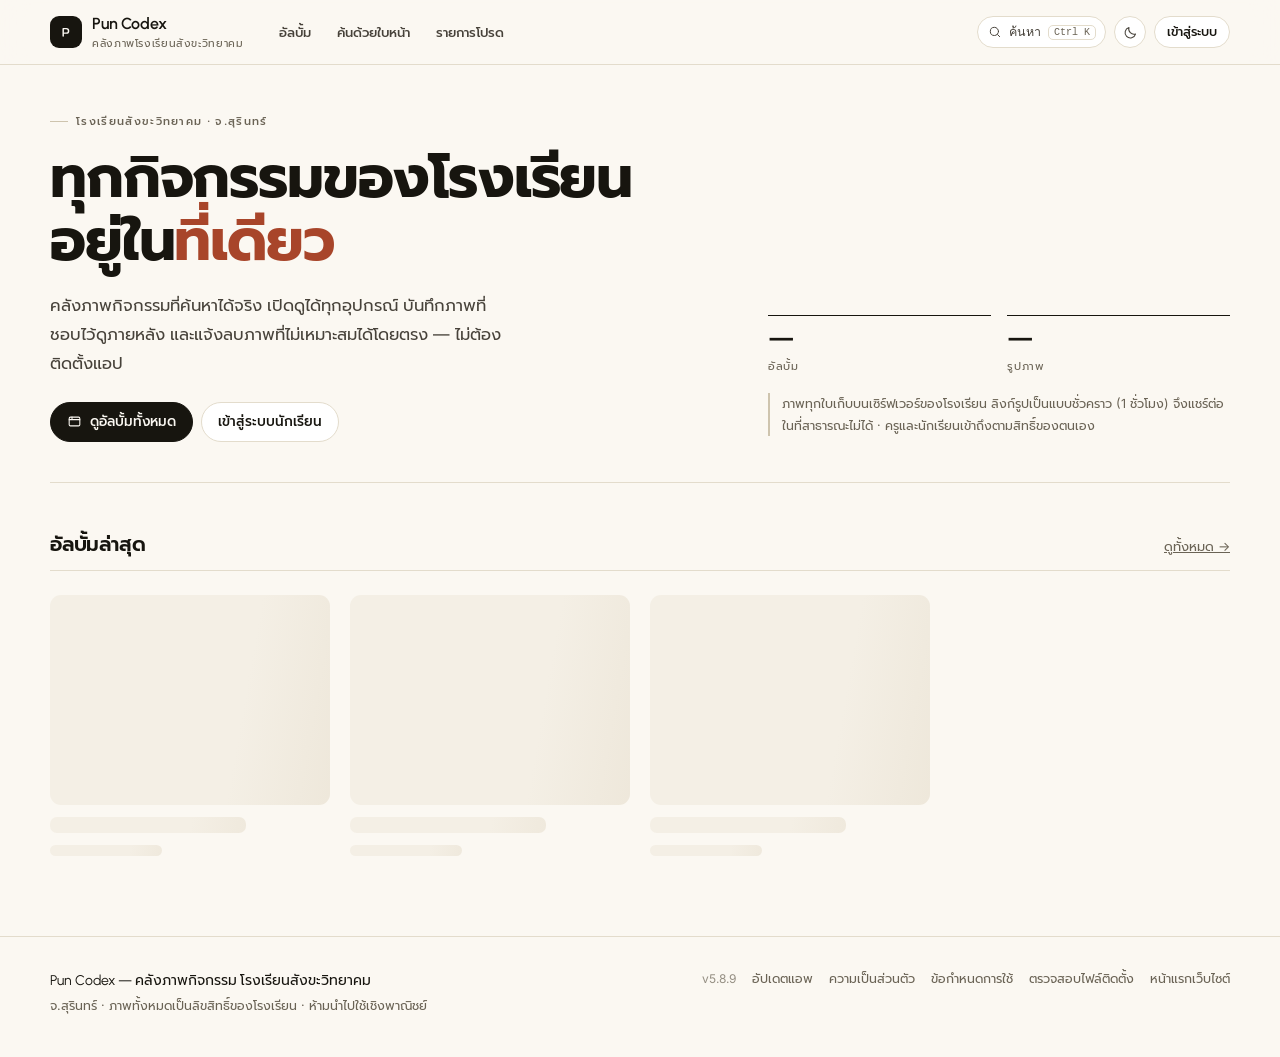
==== app/index.html @ 9fa66ddf "release: web app 5.8.9 - page index no longer mixes with the library index - PageMode reads and dele" ====
<!DOCTYPE html>
<html lang="th">
  <head>
    <meta charset="UTF-8" />
    <meta name="viewport" content="width=device-width, initial-scale=1.0, viewport-fit=cover" />
    <title>Pun Codex — คลังภาพกิจกรรม โรงเรียนสังขะวิทยาคม</title>
    <meta
      name="description"
      content="คลังภาพกิจกรรมของโรงเรียนสังขะวิทยาคม จ.สุรินทร์ — ดูอัลบั้ม ค้นหา บันทึกภาพโปรด และแจ้งลบภาพที่ไม่เหมาะสมได้จากเว็บ"
    />
    <meta name="theme-color" content="#17150f" />
    <link rel="manifest" href="./manifest.webmanifest" />
    <link rel="apple-touch-icon" href="./apple-touch-icon.png" />
    <meta name="apple-mobile-web-app-capable" content="yes" />
    <meta name="apple-mobile-web-app-status-bar-style" content="black-translucent" />
    <meta name="apple-mobile-web-app-title" content="Pun Codex" />
    <meta name="referrer" content="strict-origin-when-cross-origin" />
    <link
      rel="icon"
      href="data:image/svg+xml,%3Csvg xmlns='http://www.w3.org/2000/svg' viewBox='0 0 32 32'%3E%3Crect width='32' height='32' rx='8' fill='%2317150f'/%3E%3Cpath d='M10 22V10h5.5a4 4 0 0 1 0 8H12' stroke='%23fbf8f2' stroke-width='2.4' fill='none' stroke-linecap='round' stroke-linejoin='round'/%3E%3C/svg%3E"
    />
    <link rel="preconnect" href="https://fonts.googleapis.com" />
    <link rel="preconnect" href="https://fonts.gstatic.com" crossorigin />
    <link rel="preconnect" href="https://vnniykarguajyquamznz.supabase.co" />
    <link
      href="https://fonts.googleapis.com/css2?family=Inter:wght@400;500;600&family=Prompt:wght@400;500;600&family=Urbanist:wght@500;600;700&display=swap"
      rel="stylesheet"
    />
    <script type="module" crossorigin src="./assets/index-iJ0R9o9I.js"></script>
    <link rel="modulepreload" crossorigin href="./assets/vendor-BRnhmgIC.js">
    <link rel="modulepreload" crossorigin href="./assets/supabase-D5xPhma_.js">
    <link rel="stylesheet" crossorigin href="./assets/index-_y86llgP.css">
  </head>
  <body>
    <div id="boot" class="boot">
      <div class="boot-mark" aria-hidden="true">
        <svg width="26" height="26" viewBox="0 0 32 32" fill="none" stroke="currentColor" stroke-width="2.4" stroke-linecap="round" stroke-linejoin="round">
          <path d="M10 22V10h5.5a4 4 0 0 1 0 8H12" />
        </svg>
      </div>
      <p class="boot-label" role="status">กำลังเปิดคลังภาพ…</p>
    </div>
    <div id="root"></div>
    <noscript>
      <div style="max-width: 40rem; margin: 4rem auto; padding: 0 1.5rem; font-family: system-ui, sans-serif; line-height: 1.7">
        <h1 style="font-size: 1.4rem">ต้องเปิดใช้ JavaScript</h1>
        <p>คลังภาพนี้เป็นเว็บแอป ต้องเปิดใช้ JavaScript ในเบราว์เซอร์เพื่อดูอัลบั้มและรูปภาพ</p>
      </div>
    </noscript>
  </body>
</html>
---- app/assets/index-_y86llgP.css ----
:root{--font-sans: "Inter", "Prompt", system-ui, -apple-system, sans-serif;--font-serif: "Urbanist", "Prompt", system-ui, -apple-system, sans-serif;--font-mono: "Inter", "Prompt", ui-monospace, SFMono-Regular, monospace;--paper: #fbf8f2;--paper-2: #f4efe5;--paper-3: #ece5d7;--panel: #ffffff;--ink: #17150f;--ink-soft: #47423a;--ink-muted: #6a6355;--line: #e3dccc;--line-strong: #cec4ae;--clay: #a8452a;--clay-soft: #f7e8e1;--clay-ink: #fff8f4;--pine: #1e5a48;--pine-soft: #e3efe9;--gold: #9a7320;--gold-soft: #f6eed6;--danger: #a3372b;--danger-soft: #f9e6e2;--ok: #2f6b4f;--ok-soft: #e4f0e8;--r-xs: 4px;--r-sm: 7px;--r-md: 11px;--r-lg: 16px;--r-xl: 24px;--r-full: 999px;--s-1: 4px;--s-2: 8px;--s-3: 12px;--s-4: 16px;--s-5: 20px;--s-6: 24px;--s-8: 32px;--s-10: 40px;--s-12: 48px;--s-16: 64px;--s-20: 80px;--dur-fast: .12s;--dur-base: .22s;--dur-slow: .38s;--ease: cubic-bezier(.22, 1, .36, 1);--shadow-sm: 0 1px 2px rgba(23, 21, 15, .06);--shadow-md: 0 10px 30px -22px rgba(23, 21, 15, .5);--shadow-lg: 0 30px 70px -40px rgba(23, 21, 15, .55);--measure: 62ch;--shell: 1180px}[data-theme=dark]{--paper: #12110e;--paper-2: #191813;--paper-3: #211f19;--panel: #1b1a15;--ink: #f4f0e6;--ink-soft: #c9c2b3;--ink-muted: #948c7c;--line: #2c2a23;--line-strong: #3d3a30;--clay: #e08a6c;--clay-soft: #2a1d17;--clay-ink: #17150f;--pine: #82c3a9;--pine-soft: #16241d;--gold: #d8b265;--gold-soft: #241f11;--danger: #ef8f7f;--danger-soft: #2a1715;--ok: #82c3a9;--ok-soft: #16241d;--shadow-sm: 0 1px 2px rgba(0, 0, 0, .5);--shadow-md: 0 10px 30px -22px rgba(0, 0, 0, .8);--shadow-lg: 0 30px 70px -40px rgba(0, 0, 0, .9)}*,*:before,*:after{box-sizing:border-box}html{-webkit-text-size-adjust:100%}body{margin:0;background:var(--paper);color:var(--ink);font:400 15px/1.65 var(--font-sans);-webkit-font-smoothing:antialiased;text-rendering:optimizeLegibility}::selection{background:var(--clay);color:var(--clay-ink)}.boot{position:fixed;top:0;right:0;bottom:0;left:0;z-index:90;display:grid;place-content:center;justify-items:center;gap:var(--s-4);background:var(--paper);transition:opacity var(--dur-base) var(--ease)}.boot[hidden]{display:none}.boot-mark{display:grid;place-items:center;width:46px;height:46px;border-radius:13px;background:var(--ink);color:var(--paper)}.boot-label{margin:0;font:400 12.5px var(--font-mono);letter-spacing:.04em;color:var(--ink-muted)}@media(prefers-reduced-motion:reduce){*,*:before,*:after{animation-duration:.001ms!important;animation-iteration-count:1!important;transition-duration:.001ms!important;scroll-behavior:auto!important}}.shell{display:flex;flex-direction:column;min-height:100vh;min-height:100dvh}.wrap{width:min(var(--shell),100% - 56px);margin-inline:auto}@media(max-width:700px){.wrap{width:min(var(--shell),100% - 32px)}}.topbar{position:sticky;top:0;z-index:40;background:color-mix(in srgb,var(--paper) 88%,transparent);-webkit-backdrop-filter:blur(14px) saturate(140%);backdrop-filter:blur(14px) saturate(140%);border-bottom:1px solid var(--line)}.topbar-inner{display:flex;align-items:center;gap:var(--s-6);height:64px}.brand{display:inline-flex;align-items:center;gap:10px;text-decoration:none;color:inherit;flex-shrink:0}.brand-mark{display:grid;place-items:center;width:32px;height:32px;border-radius:9px;background:var(--ink);color:var(--paper);flex-shrink:0}.brand-text{display:grid;line-height:1.1}.brand-name{font:600 16px var(--font-serif);letter-spacing:-.01em}.brand-sub{font:400 10.5px var(--font-mono);letter-spacing:.06em;text-transform:uppercase;color:var(--ink-muted);margin-top:3px}.nav{display:flex;align-items:center;gap:var(--s-1);min-width:0;overflow-x:auto;scrollbar-width:none}.nav::-webkit-scrollbar{display:none}.nav-link{display:inline-flex;align-items:center;gap:6px;height:34px;padding:0 11px;border-radius:var(--r-full);color:var(--ink-soft);text-decoration:none;font:500 13px var(--font-sans);white-space:nowrap;transition:background var(--dur-fast) var(--ease),color var(--dur-fast) var(--ease)}.nav-link:hover{background:var(--paper-2);color:var(--ink)}.nav-link[aria-current=page]{background:var(--paper-3);color:var(--ink)}.topbar-actions{display:flex;align-items:center;gap:var(--s-2);margin-left:auto;flex-shrink:0}.account-chip{display:inline-flex;align-items:center;gap:8px;height:32px;padding:0 4px 0 10px;border:1px solid var(--line);border-radius:var(--r-full);background:var(--panel);font:500 12.5px var(--font-sans);color:var(--ink-soft);text-decoration:none;max-width:210px}.account-chip>span{overflow:hidden;text-overflow:ellipsis;white-space:nowrap}.account-chip b{font-weight:600;color:var(--ink)}@media(max-width:860px){.topbar-inner{height:56px;gap:var(--s-3)}.brand-sub{display:none}.account-chip>span{display:none}.account-chip{padding:0;width:32px;justify-content:center}}.btn{display:inline-flex;align-items:center;justify-content:center;gap:7px;height:38px;padding:0 15px;border:1px solid var(--line-strong);border-radius:var(--r-sm);background:var(--panel);color:var(--ink);font:500 13.5px var(--font-sans);text-decoration:none;cursor:pointer;white-space:nowrap;transition:background var(--dur-fast) var(--ease),border-color var(--dur-fast) var(--ease),transform var(--dur-fast) var(--ease)}.btn:hover{background:var(--paper-2);border-color:var(--ink-muted)}.btn:focus-visible{outline:2px solid var(--clay);outline-offset:2px}.btn.primary:hover{background:#2a271d;border-color:#2a271d}[data-theme=dark] .btn.primary:hover{background:#e6e0d2}.btn.clay{background:var(--clay);border-color:var(--clay);color:var(--clay-ink)}.btn.clay:hover{filter:brightness(1.06)}.btn.danger{color:var(--danger);border-color:color-mix(in srgb,var(--danger) 45%,var(--line));background:var(--panel)}.btn.danger:hover{background:var(--danger-soft)}.btn.ghost{border-color:transparent;background:transparent;color:var(--ink-soft)}.btn.ghost:hover{background:var(--paper-2);color:var(--ink)}.btn.sm{height:30px;padding:0 10px;font-size:12.5px}.btn[disabled]{opacity:.5;cursor:not-allowed;transform:none}.icon-btn{display:inline-grid;place-items:center;width:32px;height:32px;border:1px solid var(--line);border-radius:var(--r-full);background:var(--panel);color:var(--ink-soft);cursor:pointer;transition:background var(--dur-fast) var(--ease),color var(--dur-fast) var(--ease)}.icon-btn:hover{background:var(--paper-2);color:var(--ink)}.icon-btn:focus-visible{outline:2px solid var(--clay);outline-offset:2px}.page{flex:1;padding:var(--s-10) 0 var(--s-20)}@media(max-width:700px){.page{padding:var(--s-6) 0 var(--s-12)}}.eyebrow{display:inline-flex;align-items:center;gap:8px;font:500 11px var(--font-mono);letter-spacing:.12em;text-transform:uppercase;color:var(--ink-muted)}.eyebrow:before{content:"";width:18px;height:1px;background:var(--line-strong)}h1,h2,h3,h4{font-family:var(--font-serif);font-weight:600;letter-spacing:-.01em;margin:0}h1{font-size:clamp(30px,4.6vw,46px);line-height:1.16}h2{font-size:clamp(22px,2.6vw,28px);line-height:1.24}h3{font-size:18px}p{margin:0}.lede{max-width:var(--measure);font-size:16px;line-height:1.75;color:var(--ink-soft)}.muted{color:var(--ink-muted)}.mono{font-family:var(--font-mono);font-size:12px}.rule{height:1px;background:var(--line);border:0;margin:0}a{color:inherit}.breadcrumb{display:flex;align-items:center;gap:7px;font:400 12px var(--font-mono);color:var(--ink-muted);margin-bottom:var(--s-5);flex-wrap:wrap}.breadcrumb a{color:var(--ink-muted);text-decoration:none}.breadcrumb a:hover{color:var(--ink);text-decoration:underline;text-underline-offset:3px}.breadcrumb span[aria-hidden]{opacity:.55}.page-head{display:grid;gap:var(--s-4);margin-bottom:var(--s-8)}.page-head .lede{font-size:15px}.page-head-row{display:flex;align-items:flex-end;justify-content:space-between;gap:var(--s-5);flex-wrap:wrap}.section{margin-top:var(--s-12)}.section-head{display:flex;align-items:baseline;justify-content:space-between;gap:var(--s-4);padding-bottom:var(--s-3);border-bottom:1px solid var(--line);margin-bottom:var(--s-6)}.section-head h2{font-size:20px}.section-sub{font-size:13px;color:var(--ink-muted)}.hero{display:grid;grid-template-columns:minmax(0,1.45fr) minmax(0,1fr);gap:var(--s-12);align-items:end;padding-bottom:var(--s-10);border-bottom:1px solid var(--line)}@media(max-width:900px){.hero{grid-template-columns:1fr;gap:var(--s-8);align-items:start}}.hero-title{margin:var(--s-4) 0 var(--s-5);font-size:clamp(34px,5.4vw,58px);line-height:1.08;letter-spacing:-.02em}.hero-title em{font-style:normal;color:var(--clay)}.hero-lede{max-width:46ch;font-size:16.5px;line-height:1.75;color:var(--ink-soft)}.hero-actions{display:flex;flex-wrap:wrap;gap:var(--s-2);margin-top:var(--s-6)}.hero-meta{display:grid;gap:var(--s-4);padding-bottom:6px}.stat-row{display:grid;grid-template-columns:repeat(2,1fr);gap:var(--s-4)}.stat{border-top:1px solid var(--ink);padding-top:var(--s-2)}.stat b{display:block;font:600 26px var(--font-serif);line-height:1.1}.stat span{font:400 11px var(--font-mono);letter-spacing:.07em;text-transform:uppercase;color:var(--ink-muted)}.hero-note{font-size:12.5px;line-height:1.7;color:var(--ink-muted);border-left:2px solid var(--line-strong);padding-left:var(--s-3)}.album-grid{display:grid;grid-template-columns:repeat(auto-fill,minmax(268px,1fr));gap:var(--s-6) var(--s-5)}@media(max-width:620px){.album-grid{grid-template-columns:repeat(auto-fill,minmax(150px,1fr));gap:var(--s-5) var(--s-3)}}.album-card{display:grid;gap:var(--s-3);text-decoration:none;color:inherit;border:0;padding:0;background:none;text-align:left;cursor:pointer;font:inherit}.album-cover{position:relative;display:block;aspect-ratio:4 / 3;border-radius:var(--r-md);overflow:hidden;background:var(--paper-2);border:1px solid var(--line);transition:transform var(--dur-base) var(--ease),box-shadow var(--dur-base) var(--ease)}.album-card:hover .album-cover{transform:translateY(-3px);box-shadow:var(--shadow-md)}.album-cover img{width:100%;height:100%;object-fit:cover;display:block}.album-cover .cover-empty{position:absolute;top:0;right:0;bottom:0;left:0;display:grid;place-items:center;gap:6px;color:var(--ink-muted);font:400 11px var(--font-mono);background:repeating-linear-gradient(-45deg,transparent 0 9px,color-mix(in srgb,var(--line) 55%,transparent) 9px 10px)}.album-card:focus-visible{outline:none}.album-card:focus-visible .album-cover{outline:2px solid var(--clay);outline-offset:3px}.album-body{display:grid;gap:3px}.album-title{font:500 16.5px/1.4 var(--font-serif);color:var(--ink)}.album-meta{font:400 11.5px var(--font-mono);color:var(--ink-muted);display:flex;gap:8px;align-items:center;flex-wrap:wrap}.album-meta .dot{width:3px;height:3px;border-radius:50%;background:currentColor;opacity:.6}.badge{display:inline-flex;align-items:center;gap:5px;height:21px;padding:0 8px;border-radius:var(--r-full);border:1px solid var(--line-strong);font:500 10.5px var(--font-mono);letter-spacing:.04em;text-transform:uppercase;color:var(--ink-soft);background:var(--paper);white-space:nowrap}.badge.draft{color:var(--gold);border-color:color-mix(in srgb,var(--gold) 40%,var(--line));background:var(--gold-soft)}.badge.ok{color:var(--ok);border-color:color-mix(in srgb,var(--ok) 35%,var(--line));background:var(--ok-soft)}.badge.pending{color:var(--gold);border-color:color-mix(in srgb,var(--gold) 40%,var(--line));background:var(--gold-soft)}.badge.rejected{color:var(--danger);border-color:color-mix(in srgb,var(--danger) 35%,var(--line));background:var(--danger-soft)}.badge.hidden{color:var(--ink-muted)}.photo-grid{display:grid;grid-template-columns:repeat(auto-fill,minmax(232px,1fr));gap:10px}@media(max-width:620px){.photo-grid{grid-template-columns:repeat(auto-fill,minmax(140px,1fr));gap:6px}}.photo-tile{position:relative;display:block;width:100%;padding:0;border:1px solid var(--line);border-radius:var(--r-sm);overflow:hidden;background:var(--paper-2);cursor:zoom-in;aspect-ratio:4 / 3}.photo-tile.tall{aspect-ratio:3 / 4}.photo-tile img{width:100%;height:100%;object-fit:cover;display:block;opacity:0;transition:opacity var(--dur-slow) var(--ease),transform var(--dur-slow) var(--ease)}.photo-tile img.loaded{opacity:1}.photo-tile:hover img{transform:scale(1.025)}.photo-tile:focus-visible{outline:2px solid var(--clay);outline-offset:2px}.photo-tile .ph{position:absolute;top:0;right:0;bottom:0;left:0;display:grid;place-items:center;color:var(--ink-muted);font:400 11px var(--font-mono);background:linear-gradient(100deg,var(--paper-2) 30%,var(--paper-3) 50%,var(--paper-2) 70%);background-size:240% 100%;animation:shimmer 1.8s linear infinite}.photo-tile.hidden-photo{opacity:.55}.photo-tile .tile-flag{position:absolute;top:7px;left:7px;z-index:2}@keyframes shimmer{0%{background-position:130% 0}to{background-position:-30% 0}}.grid-actions{display:flex;align-items:center;gap:var(--s-2);flex-wrap:wrap}.toolbar{display:flex;align-items:center;gap:var(--s-3);padding:var(--s-3) 0;border-top:1px solid var(--line);border-bottom:1px solid var(--line);margin-bottom:var(--s-5);flex-wrap:wrap}.toolbar .spacer{flex:1}.empty{display:grid;justify-items:center;gap:var(--s-3);text-align:center;padding:var(--s-16) var(--s-6);border:1px dashed var(--line-strong);border-radius:var(--r-lg);background:color-mix(in srgb,var(--paper-2) 55%,transparent)}.empty-icon{display:grid;place-items:center;width:46px;height:46px;border-radius:var(--r-full);background:var(--paper);border:1px solid var(--line);color:var(--ink-muted)}.empty-title{font:600 19px var(--font-serif)}.empty-text{max-width:44ch;font-size:13.5px;line-height:1.7;color:var(--ink-muted)}.empty .row{margin-top:var(--s-2)}.error-box{display:grid;gap:var(--s-2);padding:var(--s-4);border:1px solid color-mix(in srgb,var(--danger) 40%,var(--line));border-radius:var(--r-md);background:var(--danger-soft);color:var(--ink);font-size:13.5px}.error-box b{font-weight:600}.skeleton{border-radius:var(--r-sm);background:linear-gradient(100deg,var(--paper-2) 30%,var(--paper-3) 50%,var(--paper-2) 70%);background-size:240% 100%;animation:shimmer 1.8s linear infinite}.skeleton-grid{display:grid;grid-template-columns:repeat(auto-fill,minmax(268px,1fr));gap:var(--s-6) var(--s-5)}.skeleton-card{display:grid;gap:var(--s-3)}.skeleton-card .skeleton:first-child{aspect-ratio:4 / 3;border-radius:var(--r-md)}.skeleton-card .skeleton:nth-child(2){height:16px;width:70%}.skeleton-card .skeleton:nth-child(3){height:11px;width:40%}.loading-inline{display:inline-flex;align-items:center;gap:8px;font:400 12px var(--font-mono);color:var(--ink-muted)}.spinner{width:13px;height:13px;border-radius:50%;border:1.6px solid var(--line-strong);border-top-color:var(--ink);animation:spin .75s linear infinite}@keyframes spin{to{transform:rotate(360deg)}}.viewer{position:fixed;top:0;right:0;bottom:0;left:0;z-index:80;display:flex;flex-direction:column;background:#0a0a08f0;color:#f4f0e6;animation:viewer-in var(--dur-base) var(--ease)}@keyframes viewer-in{0%{opacity:0}}.viewer-bar{display:flex;align-items:center;gap:var(--s-3);padding:10px 14px;border-bottom:1px solid rgba(255,255,255,.1);flex-shrink:0}.viewer-title{font:400 12px var(--font-mono);color:#f4f0e6b8;overflow:hidden;text-overflow:ellipsis;white-space:nowrap}.viewer-bar .spacer{flex:1}.viewer-btn{display:inline-flex;align-items:center;gap:6px;height:32px;padding:0 11px;border:1px solid rgba(255,255,255,.18);border-radius:var(--r-full);background:#ffffff0f;color:#f4f0e6;font:500 12.5px var(--font-sans);cursor:pointer;white-space:nowrap;transition:background var(--dur-fast) var(--ease)}.viewer-btn:hover{background:#ffffff24}.viewer-btn:focus-visible{outline:2px solid var(--clay);outline-offset:2px}.viewer-btn[aria-pressed=true]{background:var(--clay);border-color:var(--clay);color:var(--clay-ink)}.viewer-stage{position:relative;flex:1;min-height:0;display:grid;place-items:center;padding:18px}.viewer-stage img{max-width:100%;max-height:100%;object-fit:contain;border-radius:3px;box-shadow:0 40px 90px -50px #000000e6}.viewer-stage .loading-inline{color:#f4f0e699}.viewer-nav{position:absolute;top:50%;transform:translateY(-50%);z-index:2;display:grid;place-items:center;width:42px;height:42px;border-radius:50%;border:1px solid rgba(255,255,255,.18);background:#0006;color:#fff;cursor:pointer;transition:background var(--dur-fast) var(--ease)}.viewer-nav:hover{background:#ffffff29}.viewer-nav.prev{left:12px}.viewer-nav.next{right:12px}.viewer-caption{padding:10px 14px 16px;display:flex;gap:var(--s-4);align-items:center;justify-content:center;flex-wrap:wrap;font:400 12px var(--font-mono);color:#f4f0e6a8;flex-shrink:0}@media(max-width:700px){.viewer-nav{width:34px;height:34px}.viewer-btn span.label{display:none}.viewer-btn{width:34px;padding:0;justify-content:center}}.modal-backdrop{position:fixed;top:0;right:0;bottom:0;left:0;z-index:70;display:grid;place-items:center;padding:var(--s-5);background:#12110d80;animation:fade-in var(--dur-fast) var(--ease)}@keyframes fade-in{0%{opacity:0}}.modal{width:min(520px,100%);max-height:min(86vh,720px);overflow:auto;background:var(--panel);border:1px solid var(--line-strong);border-radius:var(--r-lg);box-shadow:var(--shadow-lg);animation:modal-in var(--dur-base) var(--ease)}@keyframes modal-in{0%{opacity:0;transform:translateY(10px) scale(.99)}}.modal-head{display:flex;align-items:flex-start;gap:var(--s-3);padding:var(--s-5) var(--s-5) var(--s-3)}.modal-head h3{font-size:19px}.modal-head .spacer{flex:1}.modal-body{padding:0 var(--s-5) var(--s-4);display:grid;gap:var(--s-4)}.modal-foot{display:flex;justify-content:flex-end;gap:var(--s-2);padding:var(--s-4) var(--s-5) var(--s-5);border-top:1px solid var(--line)}.form{display:grid;gap:var(--s-4)}.field{display:grid;gap:6px}.field>label,.field-label{font:500 11px var(--font-mono);letter-spacing:.08em;text-transform:uppercase;color:var(--ink-muted)}.field input,.field select,.field textarea,.input{width:100%;min-height:40px;padding:9px 12px;border:1px solid var(--line-strong);border-radius:var(--r-sm);background:var(--panel);color:var(--ink);font:400 14px var(--font-sans);transition:border-color var(--dur-fast) var(--ease),box-shadow var(--dur-fast) var(--ease)}.field textarea{min-height:88px;resize:vertical;line-height:1.6}.field input:focus,.field select:focus,.field textarea:focus,.input:focus{outline:none;border-color:var(--ink);box-shadow:0 0 0 3px color-mix(in srgb,var(--ink) 8%,transparent)}.field input::placeholder,.field textarea::placeholder{color:var(--ink-muted);opacity:.8}.field input[aria-invalid=true],.field textarea[aria-invalid=true]{border-color:var(--danger)}.hint{font-size:12px;color:var(--ink-muted);line-height:1.6}.error-text{font-size:12.5px;color:var(--danger);font-weight:500}.form-row{display:grid;grid-template-columns:repeat(2,minmax(0,1fr));gap:var(--s-3)}@media(max-width:560px){.form-row{grid-template-columns:1fr}}.switch{display:flex;align-items:flex-start;gap:10px;font-size:13.5px;color:var(--ink-soft);cursor:pointer}.switch input{width:17px;height:17px;margin-top:2px;accent-color:var(--clay)}.search-input{position:relative;flex:1;min-width:180px}.search-input-wide{position:static}.search-input input{width:100%;height:38px;padding:0 12px 0 34px;border:1px solid var(--line-strong);border-radius:var(--r-full);background:var(--panel);color:var(--ink);font:400 13.5px var(--font-sans)}.search-input input:focus{outline:none;border-color:var(--ink);box-shadow:0 0 0 3px color-mix(in srgb,var(--ink) 8%,transparent)}.search-input svg{position:absolute;left:11px;top:11px;width:15px;height:15px;color:var(--ink-muted);pointer-events:none}.auth{display:grid;grid-template-columns:minmax(0,1fr) minmax(0,420px);gap:var(--s-16);align-items:start;padding-top:var(--s-6)}@media(max-width:900px){.auth{grid-template-columns:1fr;gap:var(--s-8)}}.auth-aside{display:grid;gap:var(--s-5);max-width:46ch}.auth-aside h1{font-size:clamp(30px,4vw,42px)}.auth-points{display:grid;gap:var(--s-3);margin:var(--s-2) 0 0;padding:0;list-style:none}.auth-points li{display:flex;gap:10px;font-size:13.5px;line-height:1.65;color:var(--ink-soft)}.auth-points .tick{flex-shrink:0;width:18px;height:18px;margin-top:2px;border-radius:50%;display:grid;place-items:center;background:var(--pine-soft);color:var(--pine);font-size:11px;font-weight:600}.auth-card{border:1px solid var(--line);border-radius:var(--r-lg);background:var(--panel);padding:var(--s-6);box-shadow:var(--shadow-sm);display:grid;gap:var(--s-4)}.auth-card h2{font-size:21px}.tabs{display:grid;grid-auto-flow:column;gap:4px;padding:4px;border-radius:var(--r-full);background:var(--paper-2);border:1px solid var(--line)}.tab{height:32px;border:0;border-radius:var(--r-full);background:transparent;color:var(--ink-muted);font:500 13px var(--font-sans);cursor:pointer;transition:background var(--dur-fast) var(--ease),color var(--dur-fast) var(--ease)}.tab[aria-selected=true]{background:var(--panel);color:var(--ink);box-shadow:var(--shadow-sm)}.tab:focus-visible{outline:2px solid var(--clay);outline-offset:1px}.who{display:flex;align-items:center;gap:var(--s-3);padding:var(--s-3) var(--s-4);border:1px solid var(--line);border-radius:var(--r-md);background:var(--paper-2)}.who .avatar{display:grid;place-items:center;width:36px;height:36px;border-radius:50%;background:var(--pine-soft);color:var(--pine);font:500 14px var(--font-serif);flex-shrink:0}.who b{display:block;font-weight:600;font-size:14px}.who span{font:400 11.5px var(--font-mono);color:var(--ink-muted)}.divider{display:flex;align-items:center;gap:12px;font:400 11px var(--font-mono);letter-spacing:.06em;color:var(--ink-muted);text-align:center}.divider:before,.divider:after{content:"";flex:1;height:1px;background:var(--line)}.consent{display:flex;gap:10px;align-items:flex-start;font-size:13px;line-height:1.65;color:var(--ink-soft);cursor:pointer}.consent input{flex-shrink:0;width:17px;height:17px;margin-top:2px;accent-color:var(--clay)}.consent a{color:var(--clay);text-decoration:underline;text-underline-offset:2px}.auth-foot{display:flex;align-items:baseline;gap:14px;flex-wrap:wrap;padding-top:var(--s-4);border-top:1px solid var(--line);font-size:12.5px;color:var(--ink-muted)}.auth-foot a{color:var(--ink-muted);text-decoration:none}.auth-foot a:hover{color:var(--ink);text-decoration:underline;text-underline-offset:3px}.auth-card .note{margin-top:-2px}.staff{display:grid;grid-template-columns:208px minmax(0,1fr);gap:var(--s-8);align-items:start}@media(max-width:860px){.staff{grid-template-columns:1fr;gap:var(--s-5)}}.staff-nav{position:sticky;top:84px;display:grid;gap:2px}@media(max-width:860px){.staff-nav{position:static;display:flex;gap:6px;overflow-x:auto;padding-bottom:4px}}.staff-nav a{display:flex;align-items:center;gap:9px;height:36px;padding:0 11px;border-radius:var(--r-sm);color:var(--ink-soft);text-decoration:none;font-size:13.5px;white-space:nowrap}.staff-nav a:hover{background:var(--paper-2);color:var(--ink)}.staff-nav a[aria-current=page]{background:var(--paper-3);color:var(--ink);font-weight:500}.staff-nav .count{margin-left:auto;font:400 10.5px var(--font-mono);color:var(--ink-muted)}.staff-body{display:grid;gap:var(--s-6);min-width:0}.panel{border:1px solid var(--line);border-radius:var(--r-md);background:var(--panel);overflow:hidden;box-shadow:var(--shadow-sm, 0 1px 3px rgba(0,0,0,.05))}.panel-head{display:flex;align-items:center;gap:var(--s-3);padding:12px 16px;border-bottom:1px solid var(--line);flex-wrap:wrap;background:color-mix(in srgb,var(--paper-2) 40%,transparent)}.panel-head h2{font-size:15px;font-weight:600;margin:0}.panel-head .spacer{flex:1}.panel-body{padding:16px}.panel-body.tight{padding:0}.metric-grid{display:grid;grid-template-columns:repeat(auto-fit,minmax(150px,1fr));gap:1px;background:var(--line);border:1px solid var(--line);border-radius:var(--r-lg);overflow:hidden}.metric{background:var(--panel);padding:var(--s-4) var(--s-5);display:grid;gap:2px}.metric b{font:600 24px var(--font-serif);line-height:1.15}.metric span{font:400 10.5px var(--font-mono);letter-spacing:.07em;text-transform:uppercase;color:var(--ink-muted)}.table{width:100%;border-collapse:collapse;font-size:13px}.table th{text-align:left;font:500 10.5px var(--font-mono);letter-spacing:.07em;text-transform:uppercase;color:var(--ink-muted);padding:9px 14px;border-bottom:1px solid var(--line);white-space:nowrap}.table td{padding:11px 14px;border-bottom:1px solid var(--line);vertical-align:middle}.table tr:last-child td{border-bottom:0}.table tr:hover td{background:color-mix(in srgb,var(--paper-2) 60%,transparent)}.table .num{font-family:var(--font-mono);font-size:12px;color:var(--ink-muted)}.table .actions{text-align:right;white-space:nowrap}.request{display:grid;grid-template-columns:76px minmax(0,1fr);gap:var(--s-4);padding:var(--s-4) var(--s-5);border-bottom:1px solid var(--line)}.request:last-child{border-bottom:0}.request .thumb{width:76px;height:57px;border-radius:var(--r-xs);overflow:hidden;border:1px solid var(--line);background:var(--paper-2)}.request .thumb img{width:100%;height:100%;object-fit:cover}.request-body{display:grid;gap:6px;min-width:0}.request-top{display:flex;align-items:center;gap:var(--s-2);flex-wrap:wrap}.request-reason{font-size:13.5px;color:var(--ink-soft);line-height:1.65}.request-meta{font:400 11px var(--font-mono);color:var(--ink-muted);display:flex;gap:10px;flex-wrap:wrap}.request-actions{display:flex;gap:var(--s-2);margin-top:2px}.timeline{display:grid;gap:0}.timeline-row{display:grid;grid-template-columns:128px 150px minmax(0,1fr);gap:var(--s-4);padding:10px var(--s-5);border-bottom:1px solid var(--line);font-size:12.5px;align-items:baseline}.timeline-row:last-child{border-bottom:0}.timeline-row .when,.timeline-row .what{font-family:var(--font-mono);font-size:11.5px;color:var(--ink-muted)}.timeline-row .what{color:var(--ink-soft)}@media(max-width:700px){.timeline-row{grid-template-columns:1fr;gap:3px}.request{grid-template-columns:56px minmax(0,1fr);padding:var(--s-4)}.request .thumb{width:56px;height:42px}}.drop{display:grid;place-items:center;gap:var(--s-3);padding:var(--s-10) var(--s-5);border:1.5px dashed var(--line-strong);border-radius:var(--r-lg);background:color-mix(in srgb,var(--paper-2) 45%,transparent);text-align:center;cursor:pointer;transition:border-color var(--dur-fast) var(--ease),background var(--dur-fast) var(--ease)}.drop:hover,.drop.over{border-color:var(--clay);background:color-mix(in srgb,var(--clay-soft) 55%,transparent)}.drop input[type=file]{display:none}.drop b{font:600 16px var(--font-serif)}.drop span{font-size:12.5px;color:var(--ink-muted)}.upload-list{display:grid;gap:1px;background:var(--line);border:1px solid var(--line);border-radius:var(--r-md);overflow:hidden;max-height:320px;overflow-y:auto}.upload-row{display:flex;align-items:center;gap:var(--s-3);padding:8px 12px;background:var(--panel);font-size:12.5px}.upload-row .name{flex:1;min-width:0;overflow:hidden;text-overflow:ellipsis;white-space:nowrap;color:var(--ink-soft)}.upload-row .state{font:400 11px var(--font-mono);color:var(--ink-muted);white-space:nowrap}.upload-row .state.done{color:var(--ok)}.upload-row .state.error{color:var(--danger)}.progress{height:3px;border-radius:2px;background:var(--line);overflow:hidden}.progress>i{display:block;height:100%;background:var(--clay);transition:width var(--dur-base) var(--ease)}.toasts{position:fixed;right:16px;bottom:16px;z-index:95;display:grid;gap:8px;max-width:min(360px,calc(100vw - 32px))}.toast{display:flex;gap:10px;align-items:flex-start;padding:11px 13px;border-radius:var(--r-md);border:1px solid var(--line-strong);background:var(--ink);color:var(--paper);box-shadow:var(--shadow-lg);font-size:13px;line-height:1.55;animation:toast-in var(--dur-base) var(--ease)}.toast.error{background:#5d1f18;border-color:#7c2a20;color:#fff3ef}.toast.ok{background:#14432f;border-color:#1d5c40;color:#eefaf2}@keyframes toast-in{0%{opacity:0;transform:translateY(8px)}}.footer{border-top:1px solid var(--line);padding:var(--s-8) 0 var(--s-10);margin-top:auto}.footer-inner{display:flex;gap:var(--s-6);justify-content:space-between;align-items:flex-start;flex-wrap:wrap;font-size:12.5px;color:var(--ink-muted)}.footer-inner nav{display:flex;gap:var(--s-4);flex-wrap:wrap}.footer-inner a{color:var(--ink-muted);text-decoration:none}.footer-inner a:hover{color:var(--ink);text-decoration:underline;text-underline-offset:3px}.row{display:flex;align-items:center;gap:var(--s-2);flex-wrap:wrap}.stack{display:grid;gap:var(--s-3)}.stack.lg{gap:var(--s-5)}.spacer{flex:1}.sr-only{position:absolute;width:1px;height:1px;padding:0;margin:-1px;overflow:hidden;clip:rect(0,0,0,0);white-space:nowrap;border:0}.note{display:flex;gap:9px;padding:10px 13px;border:1px solid var(--line);border-left:3px solid var(--line-strong);border-radius:var(--r-sm);background:var(--paper-2);font-size:12.5px;line-height:1.65;color:var(--ink-soft)}.note.warn{border-left-color:var(--gold);background:var(--gold-soft)}.note.info{border-left-color:var(--pine);background:var(--pine-soft)}.provider-btn{justify-content:center;gap:10px;background:var(--panel, #fff);border:1px solid var(--line, #e4e2db);color:var(--ink, #15161a)}.provider-btn:hover{border-color:var(--line-strong, #d3d0c6)}.provider-btn.facebook{margin-top:8px}.provider-btn:disabled{opacity:1;cursor:not-allowed;color:var(--ink-muted, #7c7e88);background:var(--paper-2, #f7f6f2)}.provider-btn+.hint.error-text{margin-top:4px}.gate-card{margin-top:10px;padding:14px;border-radius:var(--r-md, 10px);border:1px solid color-mix(in srgb,var(--gold, #8a6d1f) 38%,transparent);background:color-mix(in srgb,var(--gold, #8a6d1f) 8%,transparent);color:var(--ink, #15161a);font-size:12.5px}.gate-head{display:flex;align-items:center;gap:8px;margin-bottom:6px}.gate-head b{font-size:13px}.gate-email{margin:0 0 8px;font-size:11.5px;opacity:.78}.gate-layers{list-style:none;margin:0 0 8px;padding:0;display:grid;gap:6px}.gate-layers li{display:flex;gap:8px;align-items:flex-start;line-height:1.5}.gate-layers .dot{width:8px;height:8px;border-radius:50%;margin-top:5px;flex:none;background:var(--danger, #b3261e)}.gate-layers li[data-state=active] .dot{background:var(--ok, #2f6b4f)}.gate-layers li[data-state=disabled] .dot,.gate-layers li[data-state=error] .dot{background:var(--gold, #8a6d1f)}.gate-next{margin:0 0 10px;line-height:1.55;opacity:.9}.gate-next code{font-family:ui-monospace,SFMono-Regular,monospace;font-size:11.5px}.gate-actions{display:flex;gap:8px;flex-wrap:wrap}.gate-sql{margin:10px 0 0;padding:10px 12px;max-height:168px;overflow:auto;border-radius:8px;background:#14151a;color:#e7e6e2;font-size:11px;line-height:1.6}.gate-sql code{font-family:ui-monospace,SFMono-Regular,monospace}.integrations{display:grid;gap:18px}.integrations-head{display:flex;align-items:flex-start;justify-content:space-between;gap:16px;flex-wrap:wrap}.integrations-head h1{font-family:var(--font-display, inherit);font-size:clamp(24px,3vw,34px);margin:6px 0;letter-spacing:-.01em}.integrations .panel{border:1px solid var(--line, #e4e2db);border-radius:14px;background:var(--panel, #fff);padding:16px 18px 18px}.panel-head{display:flex;align-items:center;justify-content:space-between;gap:12px;margin-bottom:12px}.panel-head h2{font-size:15px;margin:0}.chip{font-size:11px;padding:3px 9px;border-radius:999px;border:1px solid var(--line, #e4e2db);color:var(--ink-soft, #4a4c54)}.chip.ok{border-color:color-mix(in srgb,#2f6b4f 40%,transparent);background:color-mix(in srgb,#2f6b4f 10%,transparent);color:#2f6b4f}.chip.warn{border-color:color-mix(in srgb,#8a6d1f 40%,transparent);background:color-mix(in srgb,#8a6d1f 10%,transparent);color:#8a6d1f}.probe-list{list-style:none;margin:0;padding:0;display:grid;gap:2px}.probe-list li{display:grid;grid-template-columns:10px 74px minmax(0,1fr) 112px auto;align-items:center;gap:10px;padding:9px 0;border-bottom:1px solid var(--line, #e4e2db);font-size:13px}.probe-list li:last-child{border-bottom:0}.probe-dot{width:8px;height:8px;border-radius:50%;background:#b3261e}.probe-list li[data-ok=true] .probe-dot{background:#2f6b4f}.probe-name{font-weight:600}.probe-desc{color:var(--ink-muted, #7c7e88);font-size:12.5px}.probe-ms{font-size:11.5px;color:var(--ink-soft, #4a4c54)}.grid-form{display:grid;grid-template-columns:repeat(auto-fit,minmax(220px,1fr));gap:12px}.grid-form .field{display:grid;gap:5px;font-size:12.5px}.grid-form .field>span{color:var(--ink-muted, #7c7e88);font-size:11.5px}.grid-form input[type=text],.grid-form input:not([type]){height:38px}.grid-form .field.checkbox{grid-auto-flow:column;align-items:center;justify-content:start;gap:8px}.grid-form small{color:var(--ink-muted, #7c7e88);font-size:11px}.form-actions{grid-column:1 / -1;display:flex;gap:8px;flex-wrap:wrap;margin-top:4px}.api-table{width:100%;border-collapse:collapse;font-size:13px}.api-table th,.api-table td{text-align:left;padding:9px 8px;border-bottom:1px solid var(--line, #e4e2db);vertical-align:middle}.api-table th{font-size:11px;text-transform:uppercase;letter-spacing:.05em;color:var(--ink-muted, #7c7e88)}.btn.tiny{padding:4px 9px;font-size:11.5px}@media(max-width:700px){.probe-list li{grid-template-columns:10px 1fr auto;row-gap:3px}.probe-desc{grid-column:2 / -1}}.search-inline{display:flex;align-items:center;gap:6px}.search-inline input{height:30px;width:190px;padding:0 10px;border:1px solid var(--line, #e4e2db);border-radius:8px;background:var(--panel, #fff);color:inherit;font-size:12.5px}.search-inline svg{color:var(--ink-muted, #7c7e88)}.row-tight{display:flex;gap:6px;flex-wrap:wrap;align-items:center}.pin-dialog{position:fixed;top:0;right:0;bottom:0;left:0;z-index:80;display:grid;place-items:center;background:#0a0e0c8c;padding:20px}.pin-card{width:min(340px,92vw);display:grid;gap:10px;padding:20px;border-radius:14px;background:var(--panel, #fff);border:1px solid var(--line, #e4e2db);box-shadow:0 30px 70px -40px #0009}.pin-card h3{margin:0;font-size:15px}.pin-card input{height:40px;padding:0 12px;border:1px solid var(--line, #e4e2db);border-radius:9px;font-size:15px;letter-spacing:.12em}.login-status{display:flex;align-items:center;gap:8px;flex-wrap:wrap;margin:-4px 0 12px;padding:7px 10px;border-radius:9px;border:1px solid var(--line, #e4e2db);background:var(--paper-2, #f7f6f2);font-size:11.5px;color:var(--ink-soft, #4a4c54)}.login-status .dot{width:8px;height:8px;border-radius:50%;background:#7c7e88;flex:none}.login-status .dot.ok{background:#2f6b4f}.login-status .dot.warn{background:#8a6d1f}.login-status-origin{margin-left:auto;opacity:.7;font-size:10.5px}.search-trigger{display:inline-flex;align-items:center;gap:7px;height:32px;padding:0 9px 0 10px;border:1px solid var(--line, #e4e2db);border-radius:999px;background:var(--panel, #fff);color:var(--ink-soft, #4a4c54);font-size:12.5px;cursor:pointer}.search-trigger:hover{border-color:var(--line-strong, #d3d0c6);color:var(--ink, #15161a)}.search-trigger kbd,.kbd{font-family:ui-monospace,SFMono-Regular,monospace;font-size:10px;padding:1px 5px;border:1px solid var(--line, #e4e2db);border-radius:5px;color:var(--ink-muted, #7c7e88)}@media(max-width:620px){.search-trigger-label{display:none}}.palette-backdrop{position:fixed;top:0;right:0;bottom:0;left:0;z-index:90;background:#080c0a73;-webkit-backdrop-filter:blur(2px);backdrop-filter:blur(2px)}.palette{position:fixed;z-index:91;top:12vh;left:50%;transform:translate(-50%);width:min(620px,94vw);max-height:74vh;display:flex;flex-direction:column;border-radius:16px;border:1px solid var(--line, #e4e2db);background:var(--panel, #fff);box-shadow:0 40px 90px -50px #000000b3;overflow:hidden}.palette-input{display:flex;align-items:center;gap:10px;padding:12px 14px;border-bottom:1px solid var(--line, #e4e2db)}.palette-input input{flex:1;border:0;outline:none;background:transparent;color:inherit;font-size:15px}.palette-results{overflow-y:auto;padding:6px 6px 10px}.palette-group-label{display:flex;justify-content:space-between;padding:8px 10px 4px;font-size:10.5px;letter-spacing:.06em;text-transform:uppercase;color:var(--ink-muted, #7c7e88)}.palette-item{display:flex;align-items:flex-start;gap:10px;width:100%;padding:9px 10px;border:0;border-radius:9px;background:transparent;color:inherit;text-align:left;cursor:pointer}.palette-item[data-active=true]{background:var(--paper-2, #f7f6f2);box-shadow:inset 0 0 0 1px var(--line, #e4e2db)}.palette-icon{display:grid;place-items:center;width:22px;height:22px;border-radius:6px;border:1px solid var(--line, #e4e2db);color:var(--ink-muted, #7c7e88);flex:none}.palette-text{display:grid;gap:1px;min-width:0}.palette-text b{font-size:13px;font-weight:600}.palette-text small{font-size:11.5px;color:var(--ink-muted, #7c7e88);overflow:hidden;text-overflow:ellipsis;white-space:nowrap}.palette-empty{padding:22px 14px;text-align:center;color:var(--ink-muted, #7c7e88);font-size:13px}.palette-foot{display:flex;align-items:center;justify-content:space-between;gap:10px;padding:9px 12px;border-top:1px solid var(--line, #e4e2db);font-size:11.5px;color:var(--ink-muted, #7c7e88)}.result-section{margin-top:26px}.result-section h2{font-family:var(--font-display, inherit);font-size:16px;margin:0 0 10px}.result-pages{display:grid;grid-template-columns:repeat(auto-fill,minmax(240px,1fr));gap:8px}.result-page{display:flex;gap:9px;align-items:flex-start;padding:10px 12px;border:1px solid var(--line, #e4e2db);border-radius:10px;text-decoration:none;color:inherit;background:var(--panel, #fff)}.result-page:hover{border-color:var(--line-strong, #d3d0c6)}.result-page b{display:block;font-size:13px}.result-page small{color:var(--ink-muted, #7c7e88);font-size:11.5px}.search-input-wide{flex:1 1 320px;display:flex;align-items:center;gap:8px;padding:4px 4px 4px 12px;border:1px solid var(--line, #e4e2db);border-radius:999px;background:var(--panel, #fff)}.search-input-wide input{flex:1;min-width:0;height:30px;border:0;outline:none;background:transparent;color:inherit;font-size:13.5px}.search-input-wide svg{color:var(--ink-muted, #7c7e88);flex:none}.search-input-wide .btn{flex:none;border-radius:999px}.photo-cell-placeholder{display:grid;place-items:center;width:100%;aspect-ratio:1;color:var(--ink-muted, #7c7e88)}.face-layout{display:grid;grid-template-columns:minmax(0,340px) minmax(0,1fr);gap:var(--s-4);margin-top:var(--s-4)}@media(max-width:860px){.face-layout{grid-template-columns:1fr}}.face-modes{display:grid;grid-template-columns:repeat(auto-fit,minmax(230px,1fr));gap:var(--s-3);margin:var(--s-4) 0 var(--s-3)}.face-mode{display:grid;gap:4px;text-align:left;padding:var(--s-3) var(--s-3);border:1px solid var(--line);border-radius:var(--r-md);background:var(--panel);color:var(--ink);font:inherit;cursor:pointer;transition:border-color var(--dur-base) var(--ease),background var(--dur-base) var(--ease)}.face-mode:hover:not(:disabled){border-color:var(--line-strong)}.face-mode[aria-selected=true]{border-color:var(--clay);background:var(--paper-2);box-shadow:inset 0 0 0 1px var(--clay)}.face-mode:disabled{cursor:not-allowed;opacity:.55}.face-mode .face-mode-name{font:600 13.5px var(--font-sans);letter-spacing:.01em}.face-mode .face-mode-tagline{font-size:12.5px;color:var(--ink-soft)}.face-mode .face-mode-index{font-size:11.5px;color:var(--ink-muted);font-family:var(--font-mono, ui-monospace, SFMono-Regular, Menlo, monospace)}.face-card{border:1px solid var(--line);border-radius:var(--r-lg);background:var(--panel);padding:var(--s-4);display:grid;gap:var(--s-3);align-content:start}.face-card h2{font:600 13px var(--font-sans);letter-spacing:.01em;margin:0;color:var(--ink-soft);text-transform:uppercase}.face-drop{display:grid;place-items:center;aspect-ratio:4 / 3;border:1px dashed var(--line-strong);border-radius:var(--r-md);overflow:hidden;background:var(--paper-2)}.face-drop img{width:100%;height:100%;object-fit:cover}.face-drop-empty{display:grid;gap:8px;justify-items:center;color:var(--ink-muted);font-size:12.5px}.face-file{font-size:12.5px}.face-actions{display:flex;gap:8px;flex-wrap:wrap}.face-results{display:grid;grid-template-columns:repeat(auto-fill,minmax(150px,1fr));gap:var(--s-3)}.face-hit{display:grid;gap:6px;text-decoration:none;color:inherit;border-radius:var(--r-md);overflow:hidden}.face-hit img,.face-hit-placeholder{width:100%;aspect-ratio:1;object-fit:cover;border-radius:var(--r-md);background:var(--paper-2);display:grid;place-items:center;color:var(--ink-muted)}.face-hit-meta b{display:block;font-size:12px;font-weight:600;overflow:hidden;text-overflow:ellipsis;white-space:nowrap}.face-hit-meta small{font-size:11px;color:var(--ink-muted)}.link-btn{border:0;background:none;padding:0;color:var(--clay);font:inherit;cursor:pointer;text-decoration:underline}.import-area{width:100%;min-height:120px;padding:10px 12px;border:1px solid var(--line);border-radius:var(--r-md);background:var(--panel);color:var(--ink);font:400 12.5px/1.7 var(--font-mono);resize:vertical}.import-summary{display:flex;gap:8px;flex-wrap:wrap;align-items:center;margin:10px 0 6px}.import-errors{margin:8px 0 0;padding-left:18px;font-size:12px;color:var(--danger)}.filter-chips{display:flex;gap:6px;flex-wrap:wrap;margin:0 0 var(--s-4)}.filter-chip{display:inline-flex;align-items:center;gap:6px;padding:6px 12px;border:1px solid var(--line);border-radius:var(--r-full);background:var(--panel);color:var(--ink-soft);font:500 12.5px var(--font-sans);cursor:pointer;transition:all var(--dur-fast) var(--ease)}.filter-chip:hover{border-color:var(--line-strong);color:var(--ink)}.filter-chip[aria-pressed=true]{background:var(--ink);border-color:var(--ink);color:var(--paper)}.filter-chip .mono{font-size:10.5px;opacity:.75}:root{--surface: var(--panel);--surface-sunken: var(--paper-2);--surface-raised: var(--panel);--border-hairline: var(--line);--border-strong: var(--line-strong);--elev-rest: var(--shadow-sm);--elev-hover: var(--shadow-md);--elev-overlay: var(--shadow-lg);--focus-ring: 0 0 0 3px color-mix(in srgb, var(--clay) 32%, transparent);--control-h: 40px;--control-h-sm: 32px;--type-display: 700 clamp(26px, 3.4vw, 40px) / 1.12 var(--font-serif);--type-title: 600 17px / 1.35 var(--font-sans);--type-body: 400 15px / 1.65 var(--font-sans);--type-label: 500 11px / 1.4 var(--font-mono)}a:focus-visible,button:focus-visible,input:focus-visible,select:focus-visible,textarea:focus-visible,[tabindex]:focus-visible{outline:none;box-shadow:var(--focus-ring);border-radius:var(--r-sm)}h1{font:var(--type-display);letter-spacing:-.015em;color:var(--ink)}h2{font:var(--type-title);color:var(--ink)}.mono,code,kbd,.muted{font-family:var(--font-mono)}code{font-size:.92em;padding:1px 5px;border-radius:var(--r-xs);background:var(--surface-sunken);border:1px solid var(--border-hairline)}.panel,.face-card,.integrations .panel,.album-card,.result-page,.gate-card{background:var(--surface);border:1px solid var(--border-hairline);border-radius:var(--r-lg);box-shadow:var(--elev-rest)}.album-card,.result-page{transition:box-shadow var(--dur-base) var(--ease),border-color var(--dur-base) var(--ease),transform var(--dur-base) var(--ease)}.album-card:hover,.result-page:hover{border-color:var(--border-strong);box-shadow:var(--elev-hover);transform:translateY(-2px)}.btn{display:inline-flex;align-items:center;justify-content:center;gap:8px;min-height:var(--control-h);padding:0 16px;border:1px solid var(--border-hairline);border-radius:var(--r-full);background:var(--surface);color:var(--ink);font:500 13.5px/1 var(--font-sans);cursor:pointer;transition:background var(--dur-fast) var(--ease),border-color var(--dur-fast) var(--ease),color var(--dur-fast) var(--ease),transform var(--dur-fast) var(--ease)}.btn:hover{border-color:var(--border-strong);background:var(--surface-sunken)}.btn:active{transform:translateY(1px)}.btn:disabled{opacity:.55;cursor:not-allowed;transform:none;box-shadow:none}.btn.primary{background:var(--ink);border-color:var(--ink);color:var(--paper)}.btn.primary:hover{background:color-mix(in srgb,var(--ink) 88%,var(--paper));border-color:transparent}.btn.sm{min-height:var(--control-h-sm);padding:0 12px;font-size:12.5px}.btn.tiny{min-height:26px;padding:0 10px;font-size:11.5px;border-radius:var(--r-full)}.btn.block{width:100%}input[type=text],input[type=search],input[type=password],input[type=email],input[type=number],select,textarea{min-height:var(--control-h);padding:0 12px;border:1px solid var(--border-hairline);border-radius:var(--r-md);background:var(--surface);color:var(--ink);font:var(--type-body);transition:border-color var(--dur-fast) var(--ease)}textarea{padding:10px 12px;line-height:1.6}input::placeholder,textarea::placeholder{color:var(--ink-muted)}input:hover,textarea:hover,select:hover{border-color:var(--border-strong)}.api-table th{font:var(--type-label);letter-spacing:.06em;text-transform:uppercase;color:var(--ink-muted);border-bottom:1px solid var(--border-strong)}.api-table td{border-bottom:1px solid var(--border-hairline)}.api-table tbody tr:hover{background:var(--surface-sunken)}.chip,.pill{display:inline-flex;align-items:center;gap:5px;padding:3px 9px;border-radius:var(--r-full);border:1px solid var(--border-hairline);font:var(--type-label);color:var(--ink-soft);background:var(--surface)}.chip.ok{border-color:color-mix(in srgb,var(--ok) 40%,transparent);background:color-mix(in srgb,var(--ok) 12%,transparent);color:var(--ok)}.chip.warn{border-color:color-mix(in srgb,var(--gold) 45%,transparent);background:color-mix(in srgb,var(--gold) 14%,transparent);color:var(--gold)}.page-head{display:grid;gap:var(--s-2);margin-bottom:var(--s-5)}.page-head .lede{max-width:var(--measure)}.toolbar,.result-section,.face-layout,.integrations{gap:var(--s-4)}@media(prefers-reduced-motion:reduce){.btn,.album-card,.result-page,.filter-chip{transition:none}}.kpi-grid{display:grid;grid-template-columns:repeat(auto-fit,minmax(180px,1fr));gap:var(--s-3)}.kpi{display:grid;gap:2px;padding:14px 16px;border:1px solid var(--border-hairline);border-radius:var(--r-lg);background:var(--surface);text-decoration:none;color:inherit;transition:border-color var(--dur-fast) var(--ease),box-shadow var(--dur-base) var(--ease)}.kpi:hover{border-color:var(--border-strong);box-shadow:var(--elev-hover)}.kpi-icon{color:var(--ink-muted)}.kpi-value{font:700 30px/1.1 var(--font-serif);letter-spacing:-.02em}.kpi-label{font:500 12.5px/1.4 var(--font-sans);color:var(--ink-soft)}.kpi-note{font:400 11px/1.5 var(--font-mono);color:var(--ink-muted)}.bo-columns{display:grid;grid-template-columns:repeat(auto-fit,minmax(300px,1fr));gap:var(--s-3)}.timeline{list-style:none;margin:0;padding:0;display:grid;gap:2px}.timeline li{display:grid;grid-template-columns:110px minmax(0,1fr);gap:10px;padding:8px 0;border-bottom:1px solid var(--border-hairline);font-size:12.5px}.timeline li:last-child{border-bottom:0}.timeline-time{color:var(--ink-muted);font-size:11px}.timeline-text{color:var(--ink-soft);overflow:hidden;text-overflow:ellipsis}.timeline-text b{color:var(--ink);font-weight:600}.quick-grid{display:grid;grid-template-columns:repeat(auto-fit,minmax(200px,1fr));gap:var(--s-3)}.quick-action{display:grid;gap:2px;padding:12px 14px;border:1px solid var(--border-hairline);border-radius:var(--r-md);background:var(--surface-sunken);text-decoration:none;color:inherit}.quick-action:hover{border-color:var(--border-strong)}.quick-action b{font:600 13px var(--font-sans)}.quick-action small{font-size:11.5px;color:var(--ink-muted)}.trash-grid{display:grid;grid-template-columns:repeat(auto-fill,minmax(190px,1fr));gap:var(--s-3)}.trash-item{display:grid;gap:8px;padding:10px;border:1px solid var(--border-hairline);border-radius:var(--r-md);background:var(--surface)}.trash-thumb{position:relative;border-radius:var(--r-sm);overflow:hidden;aspect-ratio:1;background:var(--surface-sunken)}.trash-thumb img{width:100%;height:100%;object-fit:cover;filter:grayscale(.15)}.trash-badge{position:absolute;left:6px;bottom:6px;background:var(--surface)}.trash-meta b{display:block;font-size:11.5px;overflow:hidden;text-overflow:ellipsis;white-space:nowrap}.trash-meta small{color:var(--ink-muted);font-size:11px}.gate{display:grid;justify-items:start;gap:var(--s-3);max-width:620px;margin:clamp(24px,6vh,64px) auto;padding:clamp(20px,4vw,34px);border:1px solid var(--border-hairline);border-radius:var(--r-xl);background:var(--surface);box-shadow:var(--elev-rest)}.gate-icon{display:grid;place-items:center;width:46px;height:46px;border-radius:var(--r-md);background:var(--surface-sunken);color:var(--ink-soft)}.gate h1{font:700 clamp(22px,2.6vw,30px) / 1.25 var(--font-serif);margin:0;letter-spacing:-.015em}.gate-text{margin:0;color:var(--ink-soft);font-size:14px;line-height:1.65;max-width:var(--measure)}.gate-points{list-style:none;margin:0;padding:0;display:grid;gap:8px;font-size:12.5px;color:var(--ink-soft)}.gate-points li{display:flex;gap:8px;align-items:flex-start}.gate-points svg{margin-top:2px;color:var(--ink-muted);flex:none}.gate-actions{display:flex;gap:8px;flex-wrap:wrap;margin-top:4px}.bulk-bar{display:flex;gap:8px;flex-wrap:wrap;align-items:center;margin-bottom:var(--s-3);padding:8px 10px;border:1px solid var(--border-hairline);border-radius:var(--r-md);background:var(--surface-sunken)}.face-library{display:flex;gap:6px;flex-wrap:wrap}.fav-grid{display:grid;grid-template-columns:repeat(auto-fill,minmax(160px,1fr));gap:var(--s-3)}.fav-item{display:grid;gap:6px;text-decoration:none;color:inherit}.fav-thumb img,.fav-thumb .face-hit-placeholder{width:100%;aspect-ratio:1;object-fit:cover;border-radius:var(--r-md);background:var(--surface-sunken);display:grid;place-items:center;color:var(--ink-muted)}.fav-meta b{display:block;font-size:12px;font-weight:600;overflow:hidden;text-overflow:ellipsis;white-space:nowrap}.fav-meta small{font-size:10.5px;color:var(--ink-muted)}.trust{margin-top:var(--s-6);padding:var(--s-5);border:1px solid var(--border-hairline);border-radius:var(--r-lg);background:var(--surface)}.trust-compact{margin-top:var(--s-4);padding:var(--s-4)}.trust-head{display:flex;align-items:center;gap:8px;margin-bottom:var(--s-3);color:var(--ink-soft)}.trust-head h2{font:600 13px var(--font-sans);margin:0;letter-spacing:.01em}.trust-grid{display:grid;grid-template-columns:repeat(auto-fit,minmax(220px,1fr));gap:var(--s-3)}.trust-item b{display:block;font:600 12.5px var(--font-sans);margin-bottom:3px}.trust-item p{margin:0;font-size:12px;line-height:1.6;color:var(--ink-muted)}.trust .hint{margin-top:var(--s-3)}.face-presets{margin-bottom:var(--s-3);font-size:12.5px;color:var(--ink-soft)}.face-presets summary{cursor:pointer;color:var(--ink-muted)}.guide summary{cursor:pointer;padding:4px 0;font-size:14px}.guide-body{padding-top:var(--s-3);font-size:13px;line-height:1.7;color:var(--ink-soft)}.guide-body h3{font:600 13px var(--font-sans);margin:var(--s-4) 0 4px;color:var(--ink)}.guide-body ol,.guide-body ul{margin:0;padding-left:20px;display:grid;gap:4px}.guide-body pre{background:var(--surface-sunken);border:1px solid var(--border-hairline);border-radius:var(--r-md);padding:10px 12px;overflow-x:auto;font-size:11.5px}.guide-body code{background:var(--surface-sunken);padding:1px 5px;border-radius:4px;font-size:11.5px}body{overflow-x:clip}.filter-chips,.toolbar{flex-wrap:wrap;row-gap:6px}.search-input{min-width:0}.lede,.result-page,.api-table td{overflow-wrap:anywhere}@media(max-width:780px){.topbar-inner{flex-wrap:wrap;row-gap:8px;padding-inline:14px}.brand-sub{display:none}.brand{min-width:0}.topbar-actions{margin-left:auto}.nav{order:3;width:100%;display:flex;gap:2px;overflow-x:auto;scrollbar-width:none}.nav::-webkit-scrollbar{display:none}.nav-link{white-space:nowrap;padding-inline:10px}.topbar-actions .kbd{display:none}.filter-chip{white-space:nowrap}.toolbar .search-input{flex:1 1 100%}.photo-grid,.album-grid{grid-template-columns:repeat(auto-fill,minmax(140px,1fr))}}#root,.wrap,.page,.page-head,.toolbar,.filter-chips,.result-section{max-width:100%;min-width:0}@media(max-width:780px){.wrap{padding-inline:14px}.page-head,.lede{max-width:100%}.filter-chips .chip,.filter-chips .filter-chip{flex:0 0 auto;max-width:100%}}.search-input:not(.search-input-wide){display:flex;align-items:center;gap:8px;padding:0 14px;border:1px solid var(--line-strong);border-radius:var(--r-full);background:var(--panel);overflow:hidden}.search-input:not(.search-input-wide) svg{position:static;flex:none;width:15px;height:15px;color:var(--ink-muted);pointer-events:none}.search-input:not(.search-input-wide) input{flex:1 1 auto;min-width:0;height:38px;padding:0;border:0;border-radius:0;background:transparent;line-height:38px;text-indent:0}.search-input:not(.search-input-wide) input:focus{outline:none;box-shadow:none}.search-input:not(.search-input-wide):focus-within{border-color:var(--ink);box-shadow:0 0 0 3px color-mix(in srgb,var(--ink) 8%,transparent)}.search-input input::placeholder{opacity:.62}.staff-nav-group{display:grid;gap:1px;margin-bottom:var(--s-3)}.staff-nav-title{font-size:10.5px;letter-spacing:.08em;text-transform:uppercase;color:var(--ink-muted);padding:6px 10px 4px}.staff-nav-group a{border-radius:var(--r-sm)}@media(max-width:900px){.staff-nav{display:flex;flex-wrap:wrap;gap:6px}.staff-nav-group{display:contents}.staff-nav-title{width:100%;padding-top:10px}}html,body{max-width:100%;overflow-x:hidden}*,*:before,*:after{min-width:0}img,svg,video{max-width:100%}p,li,td,th,h1,h2,h3,.brand-name,.mono,.chip,.badge{overflow-wrap:anywhere}.linklike{background:none;border:0;padding:0;font:inherit;color:inherit;cursor:pointer;text-align:left}.linklike.muted{color:var(--ink-muted)}.conn-summary{display:grid;grid-template-columns:repeat(auto-fit,minmax(180px,1fr));gap:var(--s-3);padding:var(--s-3) 0 var(--s-4);border-bottom:1px solid var(--border-hairline);margin-bottom:var(--s-3)}.conn-item{display:grid;gap:2px;min-width:0}.conn-label{font-size:10.5px;letter-spacing:.06em;text-transform:uppercase;color:var(--ink-muted)}.conn-item b{font-size:13.5px;overflow:hidden;text-overflow:ellipsis;white-space:nowrap}.conn-item small{font-size:11px;color:var(--ink-muted);overflow-wrap:anywhere}.conn-edit summary{cursor:pointer;font-size:13px;color:var(--ink-soft);padding:4px 0 10px}.conn-group{border:1px solid var(--border-hairline);border-radius:var(--r-md);padding:var(--s-3);margin:0 0 var(--s-3);display:grid;gap:var(--s-2)}.conn-group legend{padding:0 6px;font-size:11px;letter-spacing:.06em;text-transform:uppercase;color:var(--ink-muted)}.conn-group .field span em{color:var(--clay);font-style:normal}.run-stats{display:grid;grid-template-columns:repeat(auto-fit,minmax(96px,1fr));gap:var(--s-2);margin-top:var(--s-3);padding:var(--s-3);border:1px solid var(--border-hairline);border-radius:var(--r-md);background:var(--surface-sunken)}.run-cell{display:grid;gap:1px}.run-cell span{font-size:10.5px;letter-spacing:.05em;text-transform:uppercase;color:var(--ink-muted)}.run-cell b{font-size:15px}.run-bar{grid-column:1 / -1;position:relative;height:22px;border-radius:var(--r-full);background:color-mix(in srgb,var(--ink) 8%,transparent);overflow:hidden}.run-bar-fill{position:absolute;inset:0 auto 0 0;background:color-mix(in srgb,var(--pine) 70%,transparent);transition:width .4s var(--ease)}.run-bar-label{position:relative;display:grid;place-items:center;height:100%;font-size:11px;color:var(--ink)}.photo-grid>*,.album-grid>*{content-visibility:auto;contain-intrinsic-size:220px 220px}@media(max-width:780px){.topbar{position:static}.topbar-inner{height:auto;min-height:56px;padding-block:8px}}@media print{.topbar,.staff-nav,.toolbar,.integrations-head .row-tight,.btn,.hint a,footer{display:none!important}.staff,.staff-body,.integrations{display:block!important;padding:0!important;margin:0!important}.panel{break-inside:avoid;border:1px solid #ccc;box-shadow:none}body{background:#fff!important;color:#000!important}.api-table th,.api-table td{color:#000!important;border-color:#ccc!important}}.staff-related{margin-top:var(--s-5)}.related-grid{display:grid;grid-template-columns:repeat(auto-fit,minmax(180px,1fr));gap:var(--s-3)}.related-card{display:flex;flex-direction:column;gap:4px;padding:var(--s-3);border:1px solid var(--line);border-radius:var(--r-2);background:var(--surface);text-decoration:none;transition:border-color .12s var(--ease),transform .12s var(--ease)}.related-card:hover{border-color:var(--ink-3);transform:translateY(-1px)}.related-card b{font-size:var(--t-1);color:var(--ink)}.crumbs{display:flex;align-items:center;gap:var(--s-2);padding:0 0 var(--s-3);font-size:var(--t--1);color:var(--ink-3);border-bottom:1px solid var(--line);margin-bottom:var(--s-4);flex-wrap:wrap}.crumbs a{color:var(--ink-2);text-decoration:none}.crumbs a:hover{color:var(--ink);text-decoration:underline}.crumbs-group{color:var(--ink-3)}.crumbs-here{color:var(--ink);font-weight:600}@media print{.crumbs{display:none!important}}.staff-nav-group{margin-bottom:10px;padding-bottom:8px;border-bottom:1px solid var(--line)}.staff-nav-group:last-child{border-bottom:0;margin-bottom:0}.staff-nav-group.is-open{padding-bottom:10px}.staff-nav-toggle{display:flex;align-items:center;gap:8px;width:100%;padding:6px 4px;background:none;border:0;border-radius:var(--r-1);color:var(--ink-2);font:inherit;cursor:pointer;text-align:left}.staff-nav-toggle:hover{background:var(--surface-2);color:var(--ink)}.staff-nav-count{margin-left:auto;font-size:var(--t--2);color:var(--ink-4)}.staff-nav-caret{width:14px;text-align:center;color:var(--ink-4)}.staff-nav-group.is-open .staff-nav-caret{color:var(--ink-2)}.staff-nav-group.is-open a{display:block;padding:6px 10px 6px 18px;border-radius:var(--r-1)}.staff-nav-group.is-open a[aria-current=page]{background:var(--surface-2);color:var(--ink);font-weight:600}.staff-nav-more{display:block;width:100%;margin:2px 0 2px 10px;padding:4px 8px;background:none;border:0;border-left:1px dashed var(--line);color:var(--ink-4);font-size:var(--t--2);text-align:left;cursor:pointer}.staff-nav-more:hover{color:var(--ink-2)}.staff-nav-group a.is-secondary{color:var(--ink-3);font-size:var(--t--1)}.quality-tabs{display:flex;gap:var(--s-2);padding-bottom:var(--s-3);border-bottom:1px solid var(--line);margin-bottom:var(--s-4);flex-wrap:wrap}.quality-tabs a{padding:6px 12px;border-radius:999px;border:1px solid var(--line);color:var(--ink-2);text-decoration:none;font-size:var(--t--1)}.quality-tabs a:hover{border-color:var(--ink-3);color:var(--ink)}.quality-tabs a.is-active{background:var(--ink);border-color:var(--ink);color:var(--paper);font-weight:600}.staff-nav-group.is-open .staff-nav-toggle{margin-bottom:6px}.staff-nav-group.is-open a{margin:3px 0}.staff-nav-group.is-open a:first-of-type{margin-top:6px}.staff-nav-home{display:block;margin:4px 0 10px;padding:8px 10px;border-radius:var(--r-1);border:1px solid var(--line);color:var(--ink);font-weight:600;text-decoration:none;text-align:center}.staff-nav-home:hover{border-color:var(--ink-3);background:var(--surface-2)}.staff-nav-home[aria-current=page]{background:var(--ink);border-color:var(--ink);color:var(--paper)}.setup-bar{height:6px;border-radius:999px;background:var(--surface-2);overflow:hidden;margin-bottom:var(--s-4)}.setup-bar span{display:block;height:100%;background:var(--ok, #2f9e6b);transition:width .2s var(--ease)}.setup-list{list-style:none;margin:0;padding:0;display:grid;gap:var(--s-2)}.setup-list li{display:grid;grid-template-columns:24px 1fr auto auto;align-items:center;gap:var(--s-3);padding:var(--s-3);border:1px solid var(--line);border-radius:var(--r-2)}.setup-list li.is-done{border-color:color-mix(in srgb,var(--ok, #2f9e6b) 40%,var(--line));background:color-mix(in srgb,var(--ok, #2f9e6b) 6%,transparent)}.setup-mark{display:grid;place-items:center;width:24px;height:24px;border-radius:999px;background:var(--surface-2);color:var(--ink-3)}.setup-list li.is-done .setup-mark{background:color-mix(in srgb,var(--ok, #2f9e6b) 18%,transparent);color:var(--ok, #2f9e6b)}.setup-body{display:flex;flex-direction:column;gap:2px;min-width:0}.setup-progress{color:var(--ink-3);font-size:var(--t--1);white-space:nowrap}@media(max-width:640px){.setup-list li{grid-template-columns:24px 1fr;row-gap:6px}.setup-progress{grid-column:2}}.viewer-tags{display:grid;gap:var(--s-2);padding:var(--s-3);background:var(--surface);border-bottom:1px solid var(--line);max-height:40vh;overflow:auto}.viewer-tag-list{display:grid;grid-template-columns:repeat(auto-fit,minmax(200px,1fr));gap:4px}.viewer-tag-item{display:flex;align-items:center;gap:6px;font-size:var(--t--1)}.photo-tile{position:relative}.tile-heart{position:absolute;top:6px;right:6px;z-index:2;display:grid;place-items:center;width:30px;height:30px;border-radius:999px;background:color-mix(in srgb,var(--paper) 78%,transparent);color:var(--ink-3);font-size:15px;line-height:1;cursor:pointer;opacity:0;transition:opacity .12s var(--ease),color .12s var(--ease)}.photo-tile:hover .tile-heart,.photo-tile:focus-within .tile-heart,.tile-heart.is-on{opacity:1}.tile-heart.is-on{color:var(--clay, #c1553d)}.tile-heart:hover{color:var(--clay, #c1553d);transform:scale(1.06)}@media(hover:none){.tile-heart{opacity:1}}.stat-grid{display:grid;grid-template-columns:repeat(auto-fit,minmax(180px,1fr));gap:var(--s-3);margin-bottom:var(--s-5)}.stat-card{display:flex;flex-direction:column;gap:4px;padding:var(--s-4);border:1px solid var(--line);border-radius:var(--r-2);background:var(--paper);text-decoration:none;transition:border-color .12s var(--ease),transform .12s var(--ease)}.stat-card:hover{border-color:var(--ink-3);transform:translateY(-1px)}.stat-label{font-size:var(--t--1);color:var(--ink-3);text-transform:uppercase;letter-spacing:.04em}.stat-value{font-size:clamp(1.4rem,3vw,1.9rem);line-height:1.1;color:var(--ink)}.consent-bar{display:flex;height:12px;border-radius:999px;overflow:hidden;background:var(--surface-2)}.consent-part.ok{background:var(--ok, #2f9e6b)}.consent-part.clay{background:var(--clay, #c1553d)}.consent-part.warn{background:color-mix(in srgb,var(--warn, #c99a2e))}@media(max-width:720px){.stat-grid{grid-template-columns:1fr 1fr;gap:var(--s-2)}.stat-card{padding:var(--s-3)}.stat-value{font-size:1.3rem}.api-table{display:block;overflow-x:auto;white-space:nowrap}.api-table th,.api-table td{padding:8px 10px}.integrations-head{flex-direction:column;align-items:flex-start;gap:var(--s-2)}.integrations-head .row-tight{width:100%;flex-wrap:wrap}.toolbar{flex-wrap:wrap;gap:6px}.toolbar .search-input{width:100%;order:-1}.quality-tabs,.filter-chips{overflow-x:auto;flex-wrap:nowrap;padding-bottom:6px;-webkit-overflow-scrolling:touch}.related-grid{grid-template-columns:1fr}.consent-bar{height:10px}.viewer-tags{max-height:50vh}.viewer-tag-list{grid-template-columns:1fr}.staff-body{padding-inline:12px}.crumbs{font-size:var(--t--2)}.crumbs .spacer{display:none}}@media(max-width:420px){.stat-grid{grid-template-columns:1fr}.integrations-head h1{font-size:1.35rem}}.staff-hubs{display:grid;grid-template-columns:1fr;gap:8px;margin:4px 0 14px}@media(min-width:900px){.staff-hubs{grid-template-columns:1fr 1fr}.staff-hub{min-width:0}}.staff-hub{display:grid;gap:2px;padding:10px 12px;border:1px solid var(--line);border-radius:var(--r-2);background:var(--surface);text-decoration:none;transition:border-color .12s var(--ease),background .12s var(--ease)}.staff-hub b{display:flex;align-items:center;gap:6px;font-size:var(--t-0);line-height:1.25;color:var(--ink)}.staff-hub>span{display:block;font-size:var(--t--2);color:var(--ink-3);line-height:1.3;overflow-wrap:anywhere}.staff-hub:hover{border-color:var(--ink-3)}.staff-hub.is-active{background:var(--ink);border-color:var(--ink)}.staff-hub.is-active b{color:var(--paper)}.staff-hub.is-active span{color:color-mix(in srgb,var(--paper) 70%,transparent)}.staff-nav-extra{display:grid;gap:2px;padding-top:10px;border-top:1px solid var(--line)}.staff-nav-extra a{padding:6px 8px;border-radius:var(--r-1);color:var(--ink-3);font-size:var(--t--1);text-decoration:none}.staff-nav-extra a:hover{background:var(--surface-2);color:var(--ink)}.teacher-enrol{display:none}.staff-hub b>.staff-hub-glyph{display:inline-block;flex:0 0 auto;width:18px;color:var(--ink-3);font-size:.95em}.staff-hub.is-active .staff-hub-glyph{color:color-mix(in srgb,var(--paper) 80%,transparent)}.staff-nav .staff-hubs a{height:auto;min-height:0;padding:10px 12px;align-items:flex-start;justify-content:flex-start;white-space:normal;overflow:visible}.staff-nav .staff-hubs a>span{display:block;width:100%}.run-stats,.conn-summary{display:grid;grid-template-columns:repeat(auto-fit,minmax(118px,1fr));gap:6px;margin-bottom:var(--s-3)}.run-cell,.conn-item{display:flex;flex-direction:column;gap:1px;padding:8px 10px;border:1px solid var(--line);border-radius:var(--r-1);background:var(--paper);min-width:0}.run-label,.conn-label{font-size:.6rem;letter-spacing:.04em;text-transform:uppercase;color:var(--ink-3);white-space:nowrap;overflow:hidden;text-overflow:ellipsis}.run-cell b,.conn-item b{font-size:1rem;line-height:1.2;color:var(--ink);overflow-wrap:anywhere}.run-cell small,.conn-item small{font-size:.66rem;line-height:1.25;color:var(--ink-4)}.stat-grid{display:grid;grid-template-columns:repeat(auto-fit,minmax(140px,1fr));gap:8px;margin-bottom:var(--s-4)}.stat-card{padding:10px 12px;border-radius:var(--r-1)}.stat-value{font-size:1.15rem;line-height:1.2}.note{display:flex;gap:var(--s-2);align-items:flex-start;padding:var(--s-3);border:1px solid var(--line);border-left:3px solid var(--ink-3);border-radius:var(--r-2);background:var(--surface)}.note>div{min-width:0}.note b{display:block;font-size:var(--t--1);margin-bottom:2px}.note.warn{border-left-color:#c99a2e}.note.clay{border-left-color:#c1553d}.note.ok{border-left-color:#2f9e6b}@media(max-width:640px){.run-stats,.conn-summary{grid-template-columns:1fr 1fr}}.account .integrations-head h1{font-size:1.35rem}.account .integrations-head .lede{font-size:var(--t--1)}.account .panel{padding:var(--s-3) var(--s-4);margin-bottom:var(--s-3)}.account .panel-head h2{font-size:.95rem}.account .api-table th,.account .api-table td{padding:6px 10px;font-size:var(--t--1)}.account .setup-list{gap:4px}.account .setup-list li{padding:6px 8px;grid-template-columns:20px 1fr;font-size:var(--t--1)}.account .related-grid{gap:6px}.account .related-card{padding:8px 10px}.account .related-card b{font-size:var(--t--1)}@media(min-width:980px){.account .account-columns{display:grid;grid-template-columns:1fr 1fr;gap:var(--s-3);align-items:start}}.auth{position:relative;isolation:isolate;padding:clamp(24px,5vw,56px) 16px}.auth:before,.auth:after{content:"";position:absolute;z-index:-1;width:min(46vw,420px);aspect-ratio:1;border-radius:50%;filter:blur(70px);opacity:.5;pointer-events:none}.auth:before{top:-120px;left:max(-80px,calc(50% - 420px));background:radial-gradient(circle at 30% 30%,#7a5cff 0%,transparent 68%)}.auth:after{bottom:-140px;right:max(-80px,calc(50% - 400px));background:radial-gradient(circle at 70% 70%,#2f9e6b 0%,transparent 66%)}.auth-card{position:relative;border-radius:22px;border:1px solid rgba(255,255,255,.14);background:linear-gradient(160deg,#ffffff1c,#ffffff0a);backdrop-filter:blur(18px) saturate(150%);-webkit-backdrop-filter:blur(18px) saturate(150%);box-shadow:0 24px 60px -20px #000000a6,inset 0 1px #ffffff2e;overflow:hidden}.auth-card:before{content:"";position:absolute;inset:0 0 auto 0;height:1px;background:linear-gradient(90deg,transparent,rgba(255,255,255,.55),transparent)}.auth-card h1,.auth-card h2{letter-spacing:-.01em}.auth-card input,.auth-card select{background:#ffffff0f;border:1px solid rgba(255,255,255,.16);border-radius:12px;color:var(--ink);transition:border-color .14s var(--ease),background .14s var(--ease),box-shadow .14s var(--ease)}.auth-card input:focus,.auth-card select:focus{outline:none;border-color:#fff6;background:#ffffff1a;box-shadow:0 0 0 4px #ffffff14}.auth-card .btn{border-radius:12px;border:1px solid rgba(255,255,255,.16);background:#ffffff14;backdrop-filter:blur(6px);-webkit-backdrop-filter:blur(6px);transition:background .14s var(--ease),border-color .14s var(--ease),transform .14s var(--ease)}.auth-card .btn:hover{background:#ffffff24;border-color:#ffffff47}.auth-card .btn:active{transform:translateY(1px)}.auth-card .btn.primary{background:linear-gradient(180deg,#ffffffeb,#ffffffc7);border-color:#fff9;color:#10130f;font-weight:600}.auth-card .btn.primary:hover{background:#fff}.auth-card .divider{color:#ffffff8c}@supports not ((backdrop-filter: blur(2px)) or (-webkit-backdrop-filter: blur(2px))){.auth-card{background:#1c1e1cf0}}@media(prefers-reduced-transparency:reduce){.auth-card{backdrop-filter:none;-webkit-backdrop-filter:none;background:#1c1e1cf5}}@keyframes auth-float-a{0%,to{transform:translateZ(0)}50%{transform:translate3d(28px,22px,0)}}@keyframes auth-float-b{0%,to{transform:translateZ(0)}50%{transform:translate3d(-26px,-18px,0)}}.auth:before{animation:auth-float-a 22s ease-in-out infinite;will-change:transform}.auth:after{animation:auth-float-b 28s ease-in-out infinite;will-change:transform}@media(prefers-reduced-motion:reduce){.auth:before,.auth:after{filter:blur(80px);animation:none;will-change:auto}}[data-theme=light] .auth:before{background:radial-gradient(circle at 30% 30%,rgba(122,92,255,.45) 0%,transparent 68%);opacity:.55}[data-theme=light] .auth:after{background:radial-gradient(circle at 70% 70%,rgba(47,158,107,.4) 0%,transparent 66%);opacity:.55}[data-theme=light] .auth-card{border:1px solid rgba(255,255,255,.85);background:linear-gradient(160deg,#ffffffdb,#ffffff9e);box-shadow:0 24px 60px -24px #28201447,inset 0 1px #fffffff2}[data-theme=light] .auth-card:before{background:linear-gradient(90deg,transparent,rgba(255,255,255,.95),transparent)}[data-theme=light] .auth-card h1,[data-theme=light] .auth-card h2{color:var(--ink)}[data-theme=light] .auth-card input,[data-theme=light] .auth-card select{background:#ffffffe6;border:1px solid rgba(40,32,20,.14);color:var(--ink)}[data-theme=light] .auth-card input:focus,[data-theme=light] .auth-card select:focus{border-color:#28201466;background:#fff;box-shadow:0 0 0 4px #2820140f}[data-theme=light] .auth-card .btn{background:#ffffffb8;border:1px solid rgba(40,32,20,.16);color:var(--ink)}[data-theme=light] .auth-card .btn:hover{background:#fff;border-color:#2820144d}[data-theme=light] .auth-card .btn.primary{background:var(--ink);border-color:var(--ink);color:var(--paper)}[data-theme=light] .auth-card .btn.primary:hover{background:#2a271d}[data-theme=light] .auth-card .divider{color:#28201480}@supports not ((backdrop-filter: blur(2px)) or (-webkit-backdrop-filter: blur(2px))){[data-theme=light] .auth-card{background:#fffffff7}}.face-steps{display:flex;flex-wrap:wrap;gap:8px;list-style:none;margin:0 0 var(--s-4);padding:0}.face-steps li{display:flex;align-items:center;gap:6px;padding:6px 10px;border:1px solid var(--line);border-radius:999px;font-size:var(--t--1);color:var(--ink-3);background:var(--paper)}.face-steps li>span{display:grid;place-items:center;width:18px;height:18px;border-radius:999px;background:var(--surface-2);font-size:.65rem;font-weight:600}.face-steps li.is-now{border-color:var(--ink-3);color:var(--ink)}.face-steps li.is-now>span{background:var(--ink);color:var(--paper)}.face-steps li.is-done{color:var(--ink-2);border-color:color-mix(in srgb,#2f9e6b 45%,var(--line))}.face-steps li.is-done>span{background:#2f9e6b;color:#fff}@media(max-width:520px){.face-steps li{flex:1 1 auto;justify-content:center}}.face-banner{display:grid;gap:6px;padding:var(--s-3) var(--s-4);border-radius:var(--r-md);border:1px solid var(--line);background:var(--paper-2);font-size:13px;line-height:1.5;color:var(--ink-soft)}.face-banner[data-phase=working]{border-color:color-mix(in srgb,var(--clay) 40%,var(--line));background:color-mix(in srgb,var(--clay) 6%,var(--paper-2));color:var(--ink)}.face-banner[data-phase=done]{border-color:color-mix(in srgb,var(--ok) 40%,var(--line));background:color-mix(in srgb,var(--ok) 8%,var(--paper-2));color:var(--ink)}.face-banner[data-phase=error]{border-color:color-mix(in srgb,var(--danger) 40%,var(--line));background:color-mix(in srgb,var(--danger) 8%,var(--paper-2));color:var(--danger)}.face-banner-head{display:flex;align-items:center;gap:8px;font-weight:600;font-size:13px}.face-banner-head .dot{width:10px;height:10px;border-radius:50%;flex:none;background:var(--ink-muted)}.face-banner[data-phase=working] .dot{background:var(--clay);animation:face-pulse 1.2s ease-in-out infinite}.face-banner[data-phase=done] .dot{background:var(--ok)}.face-banner[data-phase=error] .dot{background:var(--danger)}@keyframes face-pulse{0%,to{opacity:1}50%{opacity:.35}}@media(prefers-reduced-motion:reduce){.face-banner[data-phase=working] .dot{animation:none}}.face-banner-detail{font-size:12.5px;color:var(--ink-soft);font-weight:400}.face-progress{height:8px;border-radius:var(--r-full);background:var(--paper-3);overflow:hidden;position:relative}.face-progress span{display:block;height:100%;background:var(--clay);border-radius:var(--r-full);transition:width .3s ease}.face-progress-label{display:flex;justify-content:space-between;font-size:11.5px;color:var(--ink-muted);font-family:var(--font-mono, ui-monospace, SFMono-Regular, Menlo, monospace);margin-top:4px}.face-stats{display:grid;grid-template-columns:repeat(auto-fit,minmax(140px,1fr));gap:var(--s-2)}.face-stat{display:grid;gap:2px;padding:10px 12px;border:1px solid var(--line);border-radius:var(--r-md);background:var(--panel);text-align:center}.face-stat b{font:700 18px var(--font-sans);color:var(--ink);letter-spacing:-.01em}.face-stat span{font-size:11px;color:var(--ink-muted);line-height:1.3}.face-stat.ok{border-color:color-mix(in srgb,var(--ok) 35%,var(--line));background:color-mix(in srgb,var(--ok) 6%,var(--panel))}.face-stat.ok b{color:var(--ok)}.face-stat.warn{border-color:color-mix(in srgb,var(--gold, #8a6d1f) 35%,var(--line));background:color-mix(in srgb,var(--gold, #8a6d1f) 6%,var(--panel))}.face-stat.warn b{color:var(--gold, #8a6d1f)}.page-progress{display:grid;gap:6px;padding:var(--s-3) var(--s-4);border:1px solid color-mix(in srgb,var(--clay) 35%,var(--line));border-radius:var(--r-md);background:color-mix(in srgb,var(--clay) 5%,var(--paper-2));margin-top:var(--s-3)}.page-progress-bar{height:6px;border-radius:var(--r-full);background:var(--paper-3);overflow:hidden}.page-progress-bar span{display:block;height:100%;background:var(--clay);border-radius:var(--r-full);transition:width .4s ease}.page-progress-stats{display:flex;gap:var(--s-3);font-size:12px;color:var(--ink-soft);font-family:var(--font-mono, ui-monospace, SFMono-Regular, Menlo, monospace)}.album-grid{display:grid;grid-template-columns:repeat(auto-fill,minmax(220px,1fr));gap:var(--s-3)}.album-card{display:flex;flex-direction:column;border:1px solid var(--line);border-radius:var(--r-2);background:var(--paper);overflow:hidden;text-decoration:none;color:inherit;transition:border-color .14s var(--ease),transform .14s var(--ease),box-shadow .14s var(--ease)}.album-card:hover{border-color:var(--ink-3);transform:translateY(-2px);box-shadow:0 10px 24px -14px #00000080}.album-cover{position:relative;display:block;aspect-ratio:4 / 3;background:var(--surface-2);overflow:hidden}.album-cover img{width:100%;height:100%;object-fit:cover;display:block;transition:transform .26s var(--ease)}.album-card:hover .album-cover img{transform:scale(1.04)}.album-count-badge{position:absolute;right:8px;bottom:8px;display:inline-flex;align-items:center;gap:4px;padding:3px 9px;border-radius:999px;background:#0000009e;color:#fff;font-size:.7rem;font-weight:600;letter-spacing:.01em;-webkit-backdrop-filter:blur(6px);backdrop-filter:blur(6px);font-variant-numeric:tabular-nums}.album-flag{position:absolute;left:8px;top:8px;padding:3px 9px;border-radius:999px;background:color-mix(in srgb,var(--gold, #8a6d1f) 88%,transparent);color:#fff;font-size:.66rem;font-weight:600;letter-spacing:.02em;-webkit-backdrop-filter:blur(6px);backdrop-filter:blur(6px)}.album-keyword{overflow:hidden;text-overflow:ellipsis;white-space:nowrap;max-width:14ch}.album-hero{display:flex;flex-wrap:wrap;align-items:flex-end;justify-content:space-between;gap:var(--s-4);margin-bottom:var(--s-4);padding:var(--s-4) var(--s-5);border:1px solid var(--line);border-radius:var(--r-md);background:var(--panel)}.album-hero-main{display:grid;gap:6px;min-width:0}.album-hero-main h1{margin:0;font-size:clamp(20px,2.4vw,27px);line-height:1.25;letter-spacing:-.015em}.album-hero-facts{display:flex;flex-wrap:wrap;align-items:center;gap:6px 14px;font-size:var(--t--1);color:var(--ink-muted)}.album-fact{display:inline-flex;align-items:center;gap:5px}.album-fact b{color:var(--ink);font-variant-numeric:tabular-nums}.album-hero-keywords{display:inline-flex;flex-wrap:wrap;gap:5px}.album-hero-actions{display:flex;flex-wrap:wrap;gap:8px}.album-strip{display:flex;flex-wrap:wrap;align-items:center;gap:10px;margin-bottom:var(--s-3);font-size:var(--t--1)}@media(max-width:620px){.album-hero{padding:var(--s-3) var(--s-4)}.album-hero-actions{width:100%}.album-hero-actions .btn{flex:1}}.album-toolbar{display:flex;flex-wrap:wrap;align-items:center;gap:10px;margin-bottom:var(--s-3)}.album-search{position:relative;display:flex;align-items:center;gap:8px;flex:1 1 280px;min-width:0;height:40px;padding:0 12px;border:1px solid var(--line);border-radius:var(--r-full);background:var(--panel);color:var(--ink-muted);transition:border-color var(--dur-fast) var(--ease),box-shadow var(--dur-fast) var(--ease)}.album-search:focus-within{border-color:var(--ink-3);box-shadow:0 0 0 3px color-mix(in srgb,var(--ink) 8%,transparent)}.album-search input{flex:1;min-width:0;height:100%;border:0;background:none;color:var(--ink);font:inherit;font-size:var(--t-0);outline:none}.album-search-clear{display:grid;place-items:center;width:22px;height:22px;flex-shrink:0;border:0;border-radius:50%;background:var(--paper-2);color:var(--ink-soft);font-size:11px;line-height:1;cursor:pointer}.album-search-clear:hover{background:var(--line);color:var(--ink)}.album-sort,.album-years{display:flex;flex-wrap:wrap;align-items:center;gap:6px}.album-years{margin-bottom:var(--s-3);padding-bottom:var(--s-3);border-bottom:1px solid var(--line)}.album-result-line{display:flex;flex-wrap:wrap;align-items:center;gap:8px;margin:0 0 var(--s-3);font-size:var(--t--1);color:var(--ink-soft)}.album-result-line b{color:var(--ink)}@media(max-width:620px){.album-sort{width:100%;overflow-x:auto;flex-wrap:nowrap;padding-bottom:2px}.album-sort .filter-chip,.album-years .filter-chip{flex-shrink:0}}.album-body{display:flex;flex-direction:column;gap:3px;padding:10px 12px 12px}.album-title{font-weight:600;font-size:var(--t-0);line-height:1.25;display:-webkit-box;-webkit-line-clamp:2;-webkit-box-orient:vertical;overflow:hidden}.toolbar{display:flex;flex-wrap:wrap;align-items:center;gap:8px;margin-bottom:var(--s-3)}.sort-select select{height:36px;padding:0 10px;border:1px solid var(--line);border-radius:var(--r-1);background:var(--paper);color:var(--ink);font:inherit;font-size:var(--t--1)}.toolbar-count{margin-left:auto;white-space:nowrap}@media(max-width:520px){.album-grid{grid-template-columns:repeat(auto-fill,minmax(150px,1fr));gap:10px}.toolbar-count{margin-left:0;width:100%}}
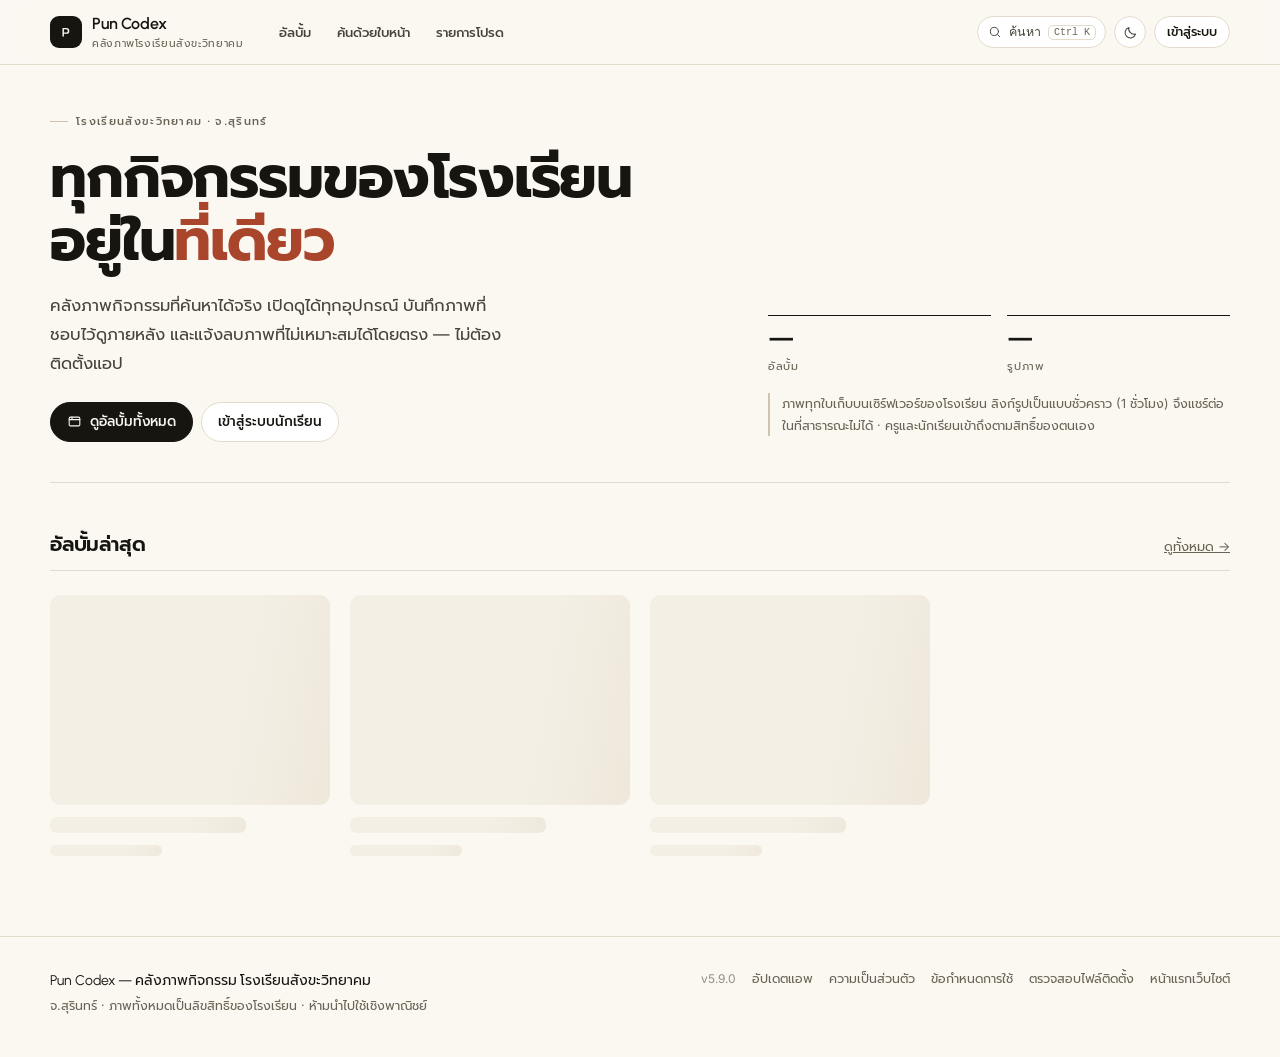
==== commit 910e098f: "release: web app 5.9.0 - instant search skips what the server index already covers" ====
--- a/app/index.html
+++ b/app/index.html
@@ -26,7 +26,7 @@
       href="https://fonts.googleapis.com/css2?family=Inter:wght@400;500;600&family=Prompt:wght@400;500;600&family=Urbanist:wght@500;600;700&display=swap"
       rel="stylesheet"
     />
-    <script type="module" crossorigin src="./assets/index-iJ0R9o9I.js"></script>
+    <script type="module" crossorigin src="./assets/index-C--GLlWn.js"></script>
     <link rel="modulepreload" crossorigin href="./assets/vendor-BRnhmgIC.js">
     <link rel="modulepreload" crossorigin href="./assets/supabase-D5xPhma_.js">
     <link rel="stylesheet" crossorigin href="./assets/index-_y86llgP.css">
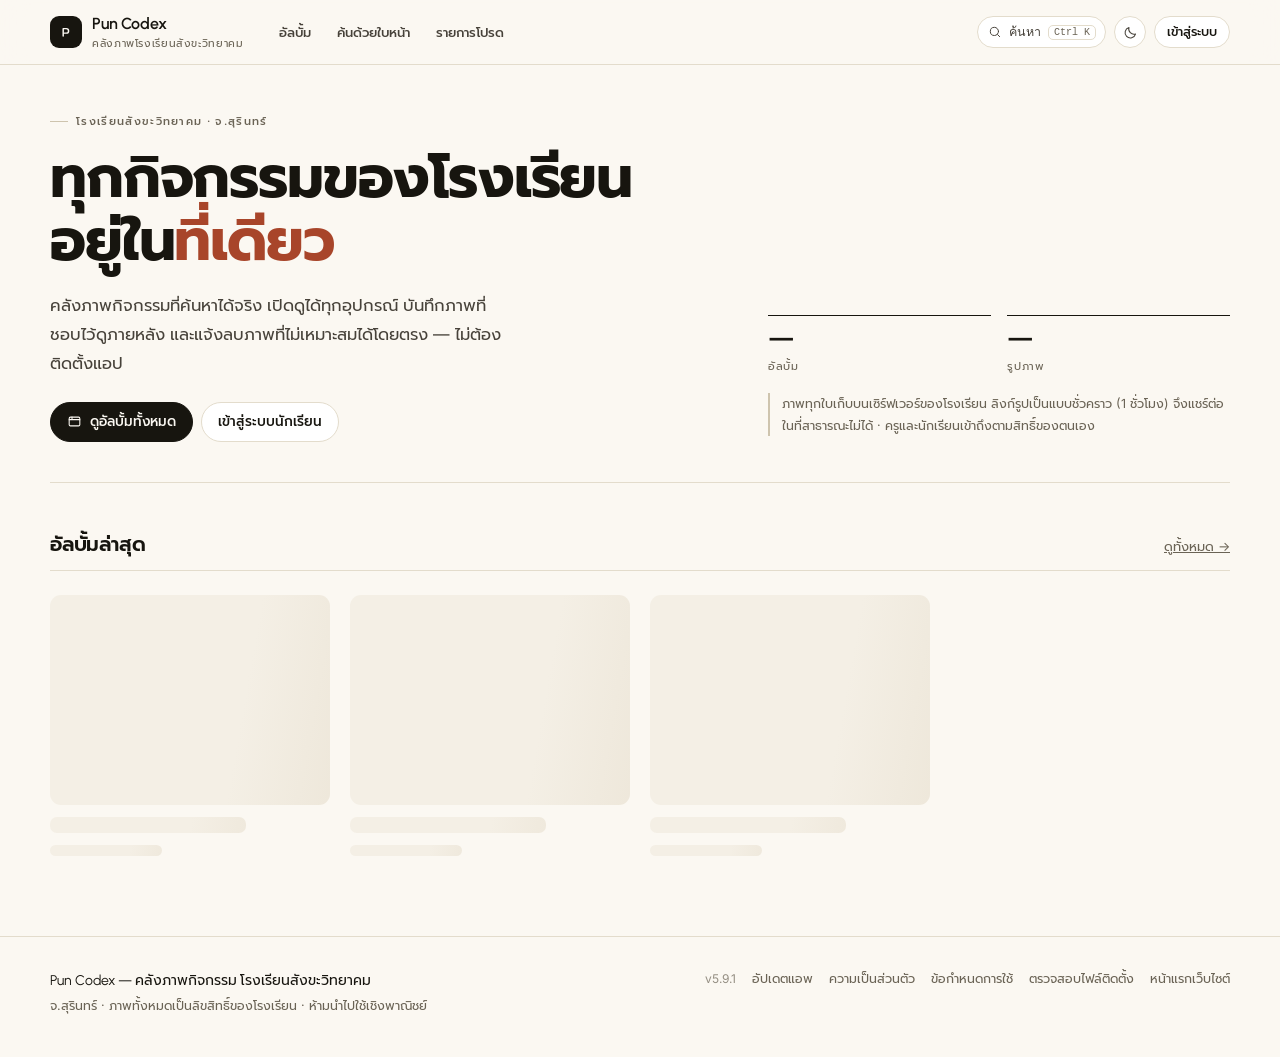
==== commit 4f842874: "release: web app 5.9.1 - coverage badge and staff drafts in face search" ====
--- a/app/index.html
+++ b/app/index.html
@@ -26,7 +26,7 @@
       href="https://fonts.googleapis.com/css2?family=Inter:wght@400;500;600&family=Prompt:wght@400;500;600&family=Urbanist:wght@500;600;700&display=swap"
       rel="stylesheet"
     />
-    <script type="module" crossorigin src="./assets/index-C--GLlWn.js"></script>
+    <script type="module" crossorigin src="./assets/index-ygr9HflF.js"></script>
     <link rel="modulepreload" crossorigin href="./assets/vendor-BRnhmgIC.js">
     <link rel="modulepreload" crossorigin href="./assets/supabase-D5xPhma_.js">
     <link rel="stylesheet" crossorigin href="./assets/index-_y86llgP.css">
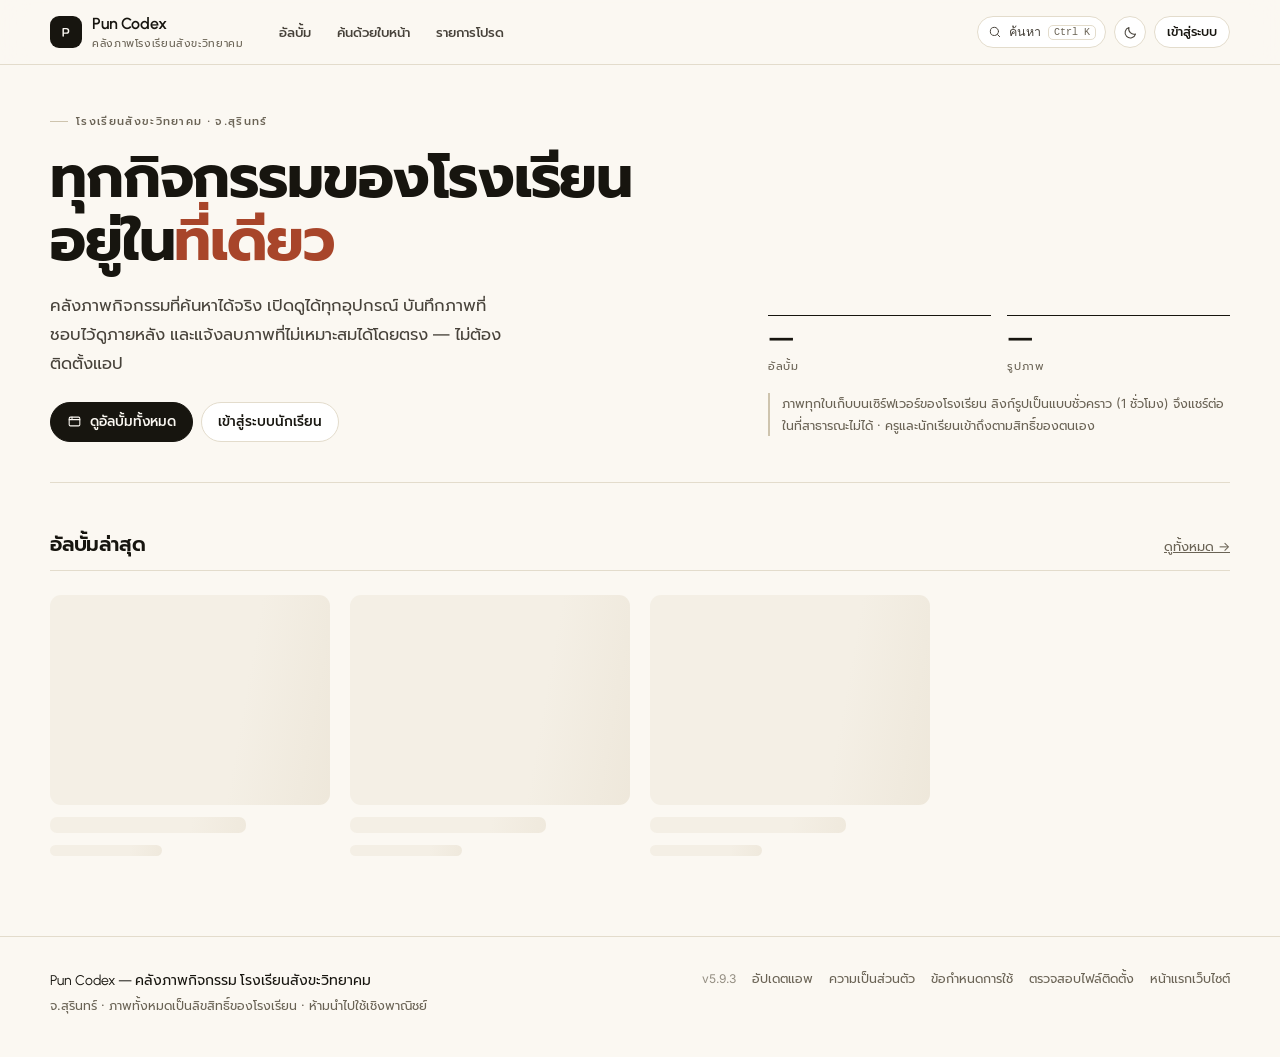
==== commit 6cb1bc7d: "release: web app 5.9.3 - listPhotos pagination for big albums" ====
--- a/app/index.html
+++ b/app/index.html
@@ -26,7 +26,7 @@
       href="https://fonts.googleapis.com/css2?family=Inter:wght@400;500;600&family=Prompt:wght@400;500;600&family=Urbanist:wght@500;600;700&display=swap"
       rel="stylesheet"
     />
-    <script type="module" crossorigin src="./assets/index-ygr9HflF.js"></script>
+    <script type="module" crossorigin src="./assets/index-u4zzeIr0.js"></script>
     <link rel="modulepreload" crossorigin href="./assets/vendor-BRnhmgIC.js">
     <link rel="modulepreload" crossorigin href="./assets/supabase-D5xPhma_.js">
     <link rel="stylesheet" crossorigin href="./assets/index-_y86llgP.css">
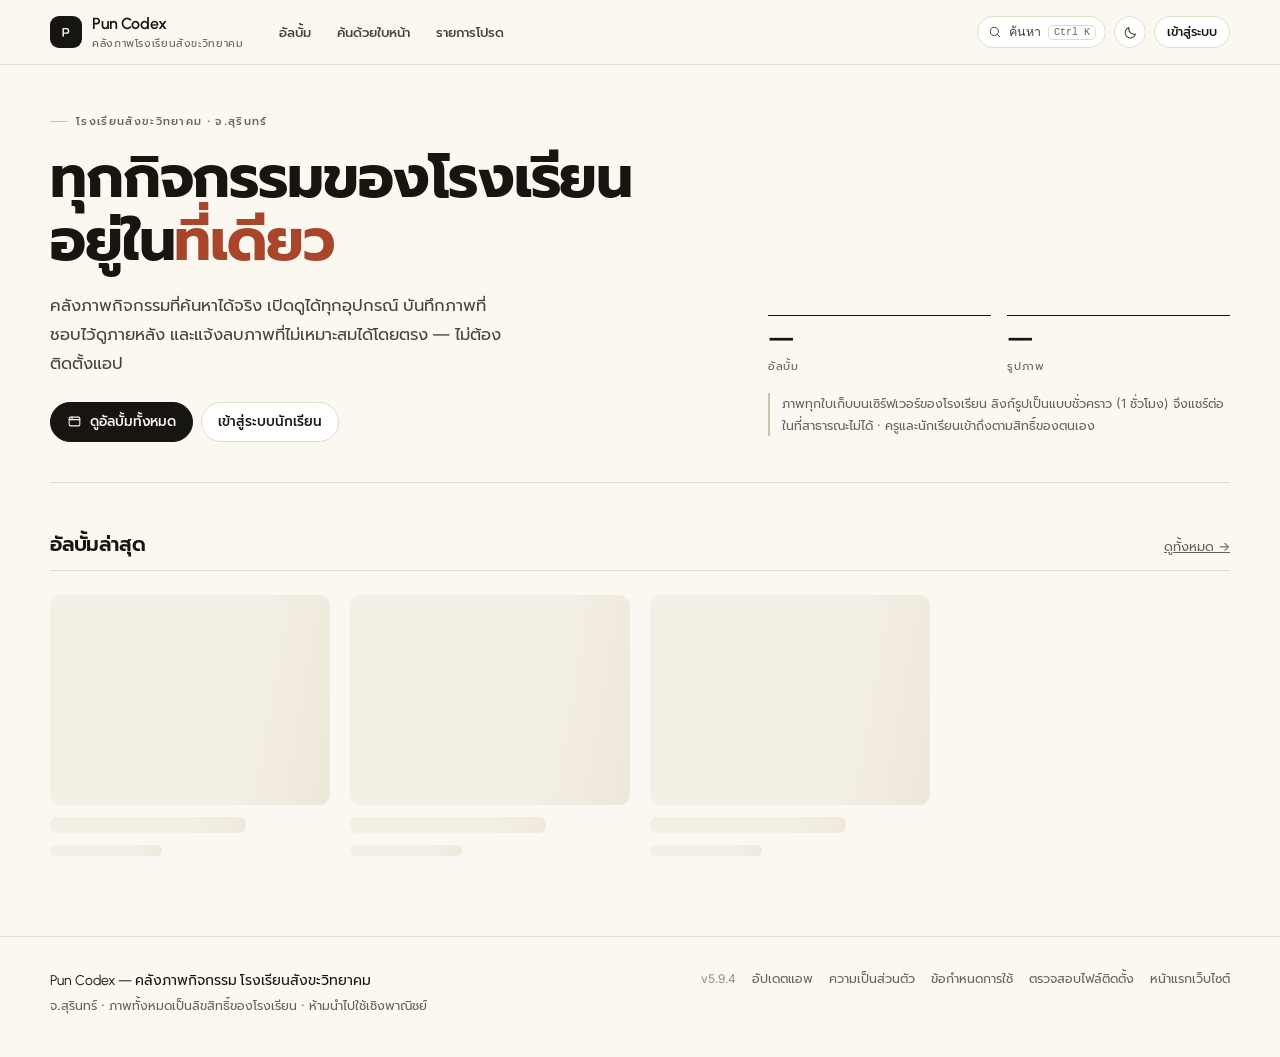
==== commit 4d49b506: "release: web app 5.9.4 - unified face search index" ====
--- a/app/index.html
+++ b/app/index.html
@@ -26,7 +26,7 @@
       href="https://fonts.googleapis.com/css2?family=Inter:wght@400;500;600&family=Prompt:wght@400;500;600&family=Urbanist:wght@500;600;700&display=swap"
       rel="stylesheet"
     />
-    <script type="module" crossorigin src="./assets/index-u4zzeIr0.js"></script>
+    <script type="module" crossorigin src="./assets/index-ET3EiuVK.js"></script>
     <link rel="modulepreload" crossorigin href="./assets/vendor-BRnhmgIC.js">
     <link rel="modulepreload" crossorigin href="./assets/supabase-D5xPhma_.js">
     <link rel="stylesheet" crossorigin href="./assets/index-_y86llgP.css">
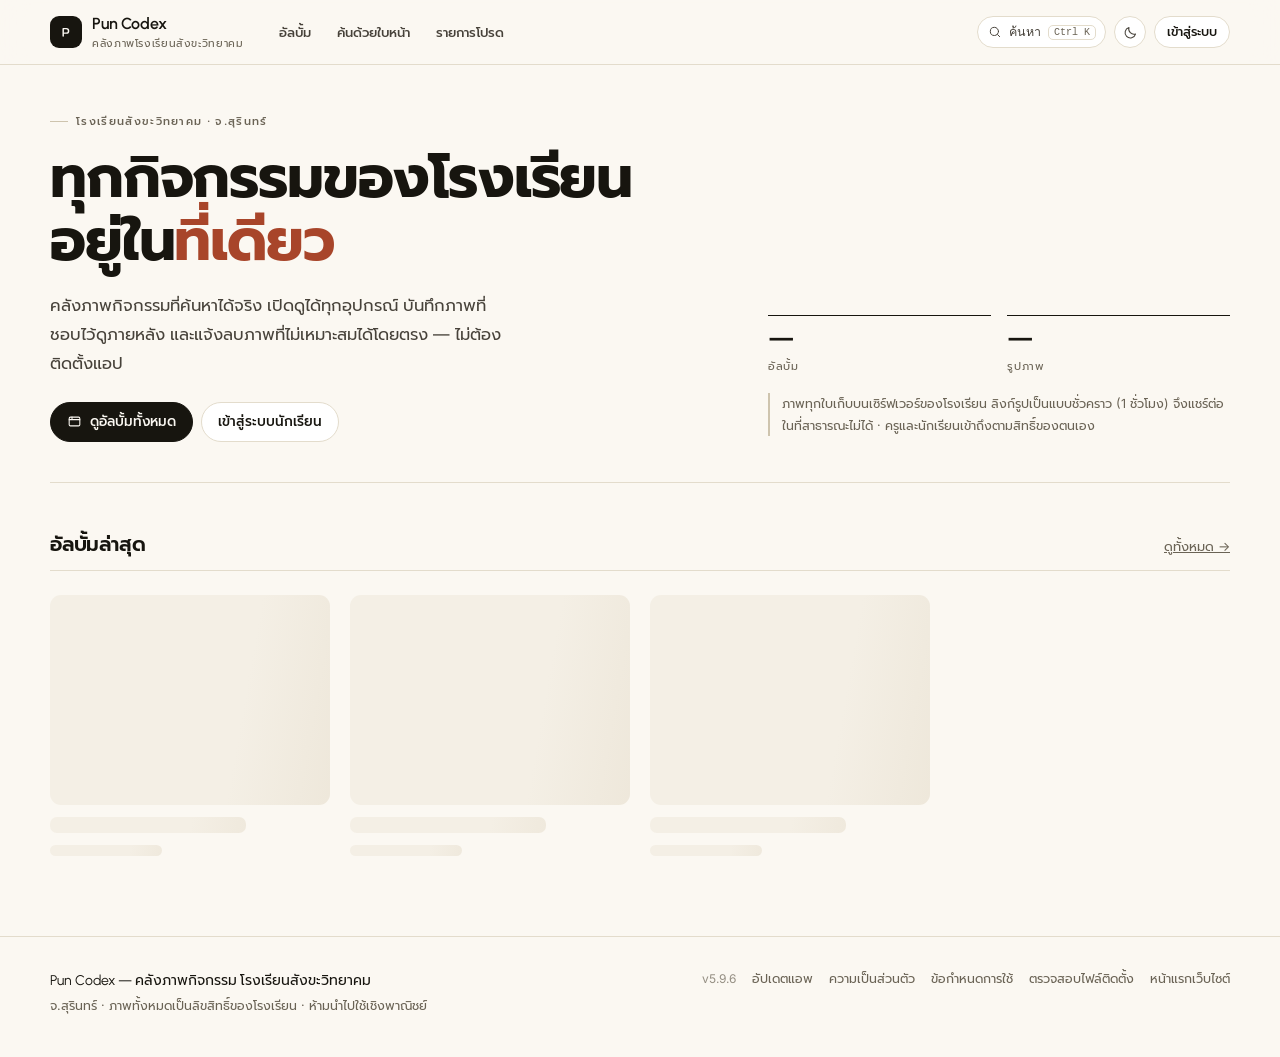
==== commit 4a11f47a: "release: web app 5.9.6 - instant server search and optimized scan" ====
--- a/app/index.html
+++ b/app/index.html
@@ -26,7 +26,7 @@
       href="https://fonts.googleapis.com/css2?family=Inter:wght@400;500;600&family=Prompt:wght@400;500;600&family=Urbanist:wght@500;600;700&display=swap"
       rel="stylesheet"
     />
-    <script type="module" crossorigin src="./assets/index-ET3EiuVK.js"></script>
+    <script type="module" crossorigin src="./assets/index-CvYOTovc.js"></script>
     <link rel="modulepreload" crossorigin href="./assets/vendor-BRnhmgIC.js">
     <link rel="modulepreload" crossorigin href="./assets/supabase-D5xPhma_.js">
     <link rel="stylesheet" crossorigin href="./assets/index-_y86llgP.css">
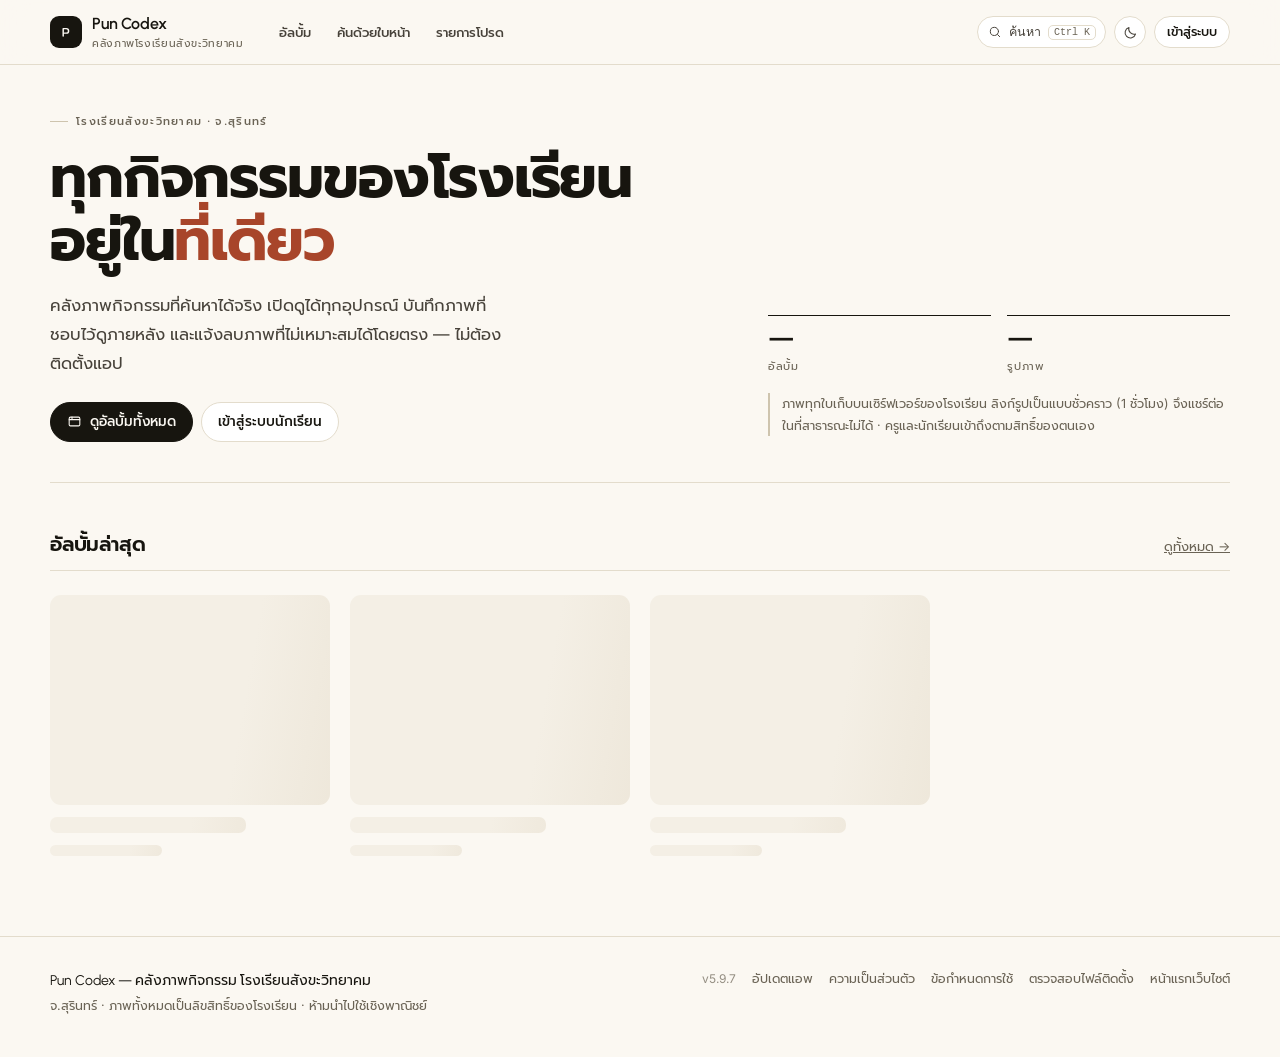
==== commit 611e0aa4: "release: web app 5.9.7 - balanced default preset for instant face search" ====
--- a/app/index.html
+++ b/app/index.html
@@ -26,7 +26,7 @@
       href="https://fonts.googleapis.com/css2?family=Inter:wght@400;500;600&family=Prompt:wght@400;500;600&family=Urbanist:wght@500;600;700&display=swap"
       rel="stylesheet"
     />
-    <script type="module" crossorigin src="./assets/index-CvYOTovc.js"></script>
+    <script type="module" crossorigin src="./assets/index-CmEGFKdn.js"></script>
     <link rel="modulepreload" crossorigin href="./assets/vendor-BRnhmgIC.js">
     <link rel="modulepreload" crossorigin href="./assets/supabase-D5xPhma_.js">
     <link rel="stylesheet" crossorigin href="./assets/index-_y86llgP.css">
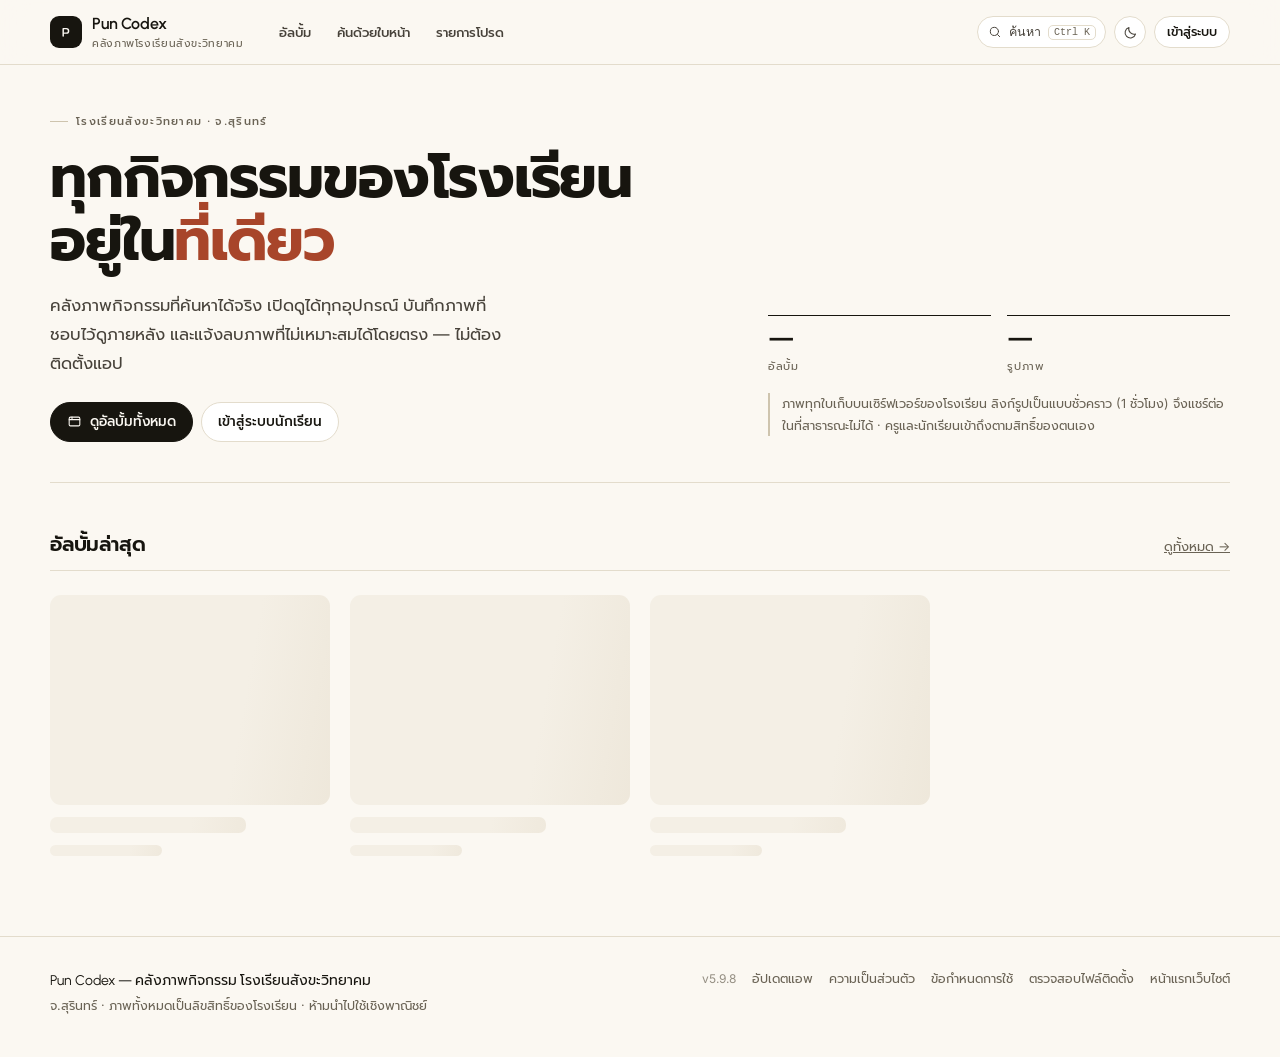
==== commit 44734e07: "release: web app 5.9.8 - expand face match thresholds for activity photos" ====
--- a/app/index.html
+++ b/app/index.html
@@ -26,7 +26,7 @@
       href="https://fonts.googleapis.com/css2?family=Inter:wght@400;500;600&family=Prompt:wght@400;500;600&family=Urbanist:wght@500;600;700&display=swap"
       rel="stylesheet"
     />
-    <script type="module" crossorigin src="./assets/index-CmEGFKdn.js"></script>
+    <script type="module" crossorigin src="./assets/index-7ZL0_z1b.js"></script>
     <link rel="modulepreload" crossorigin href="./assets/vendor-BRnhmgIC.js">
     <link rel="modulepreload" crossorigin href="./assets/supabase-D5xPhma_.js">
     <link rel="stylesheet" crossorigin href="./assets/index-_y86llgP.css">
